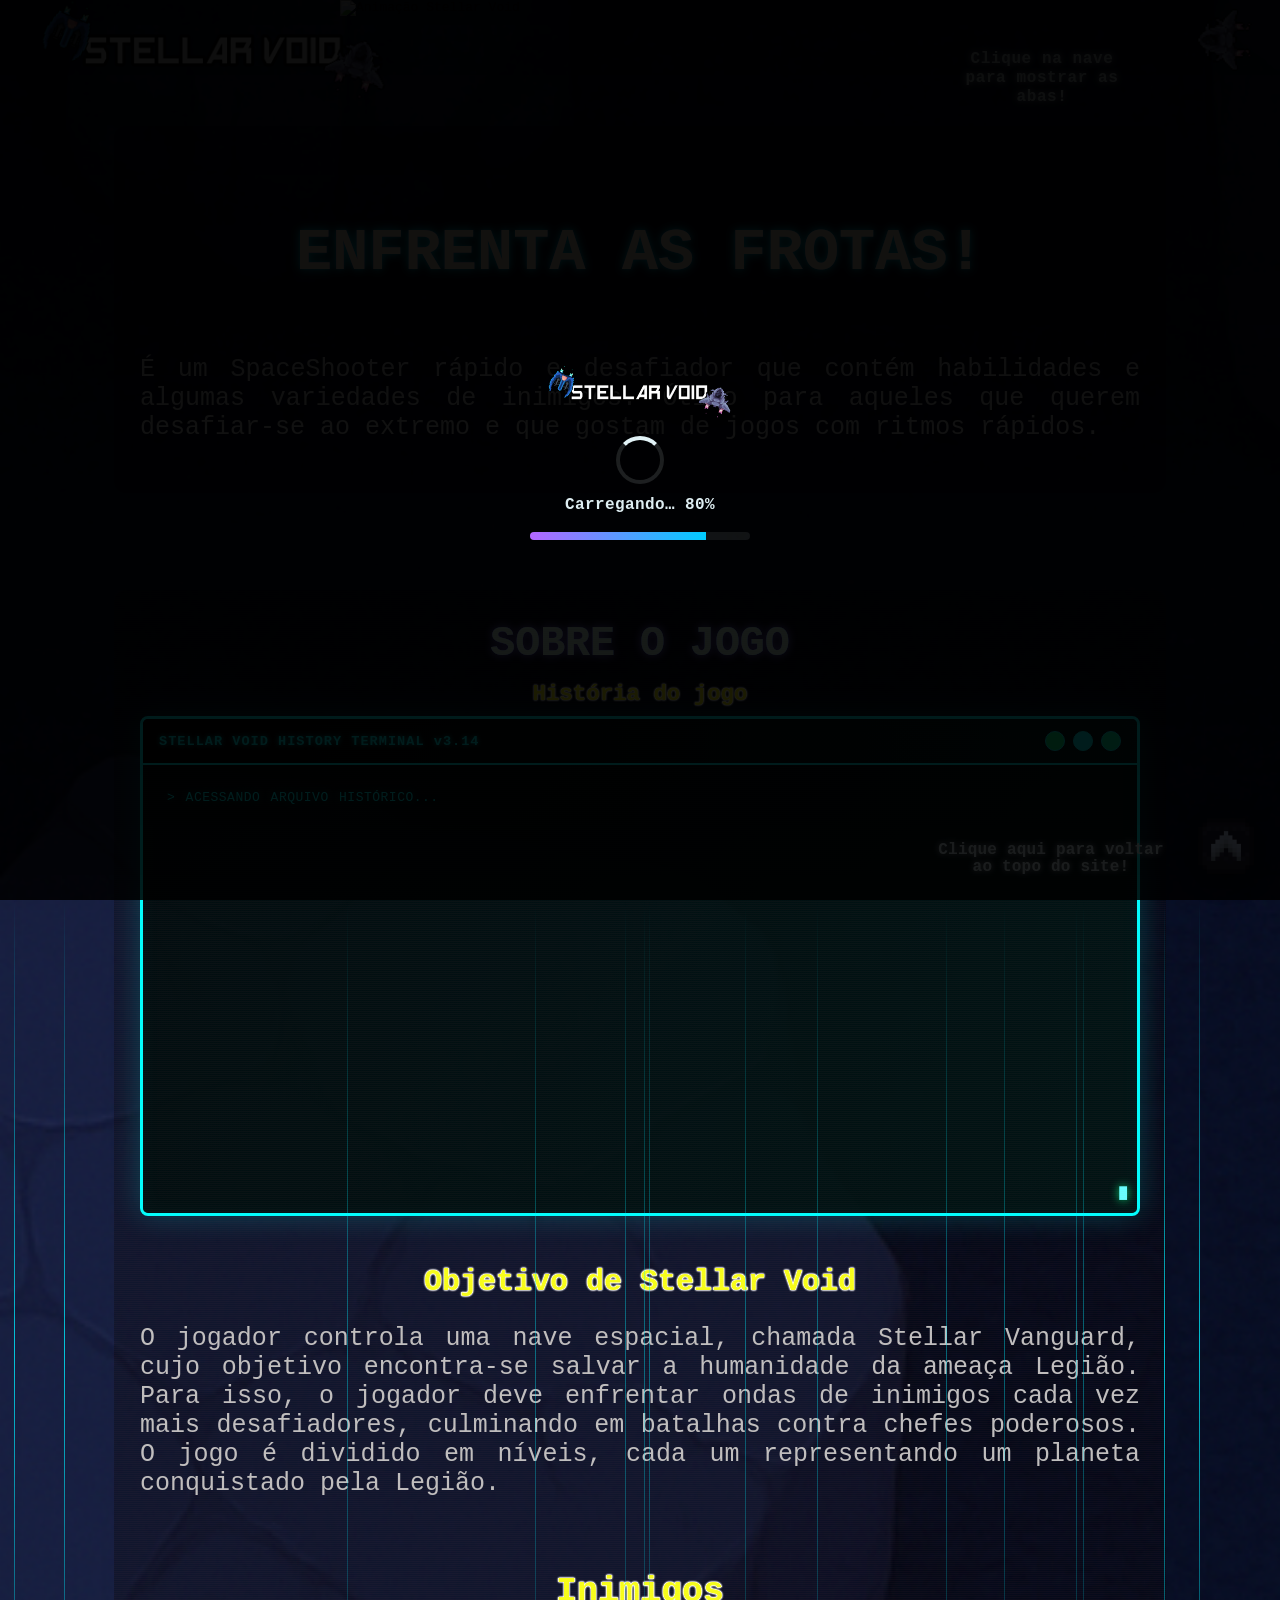
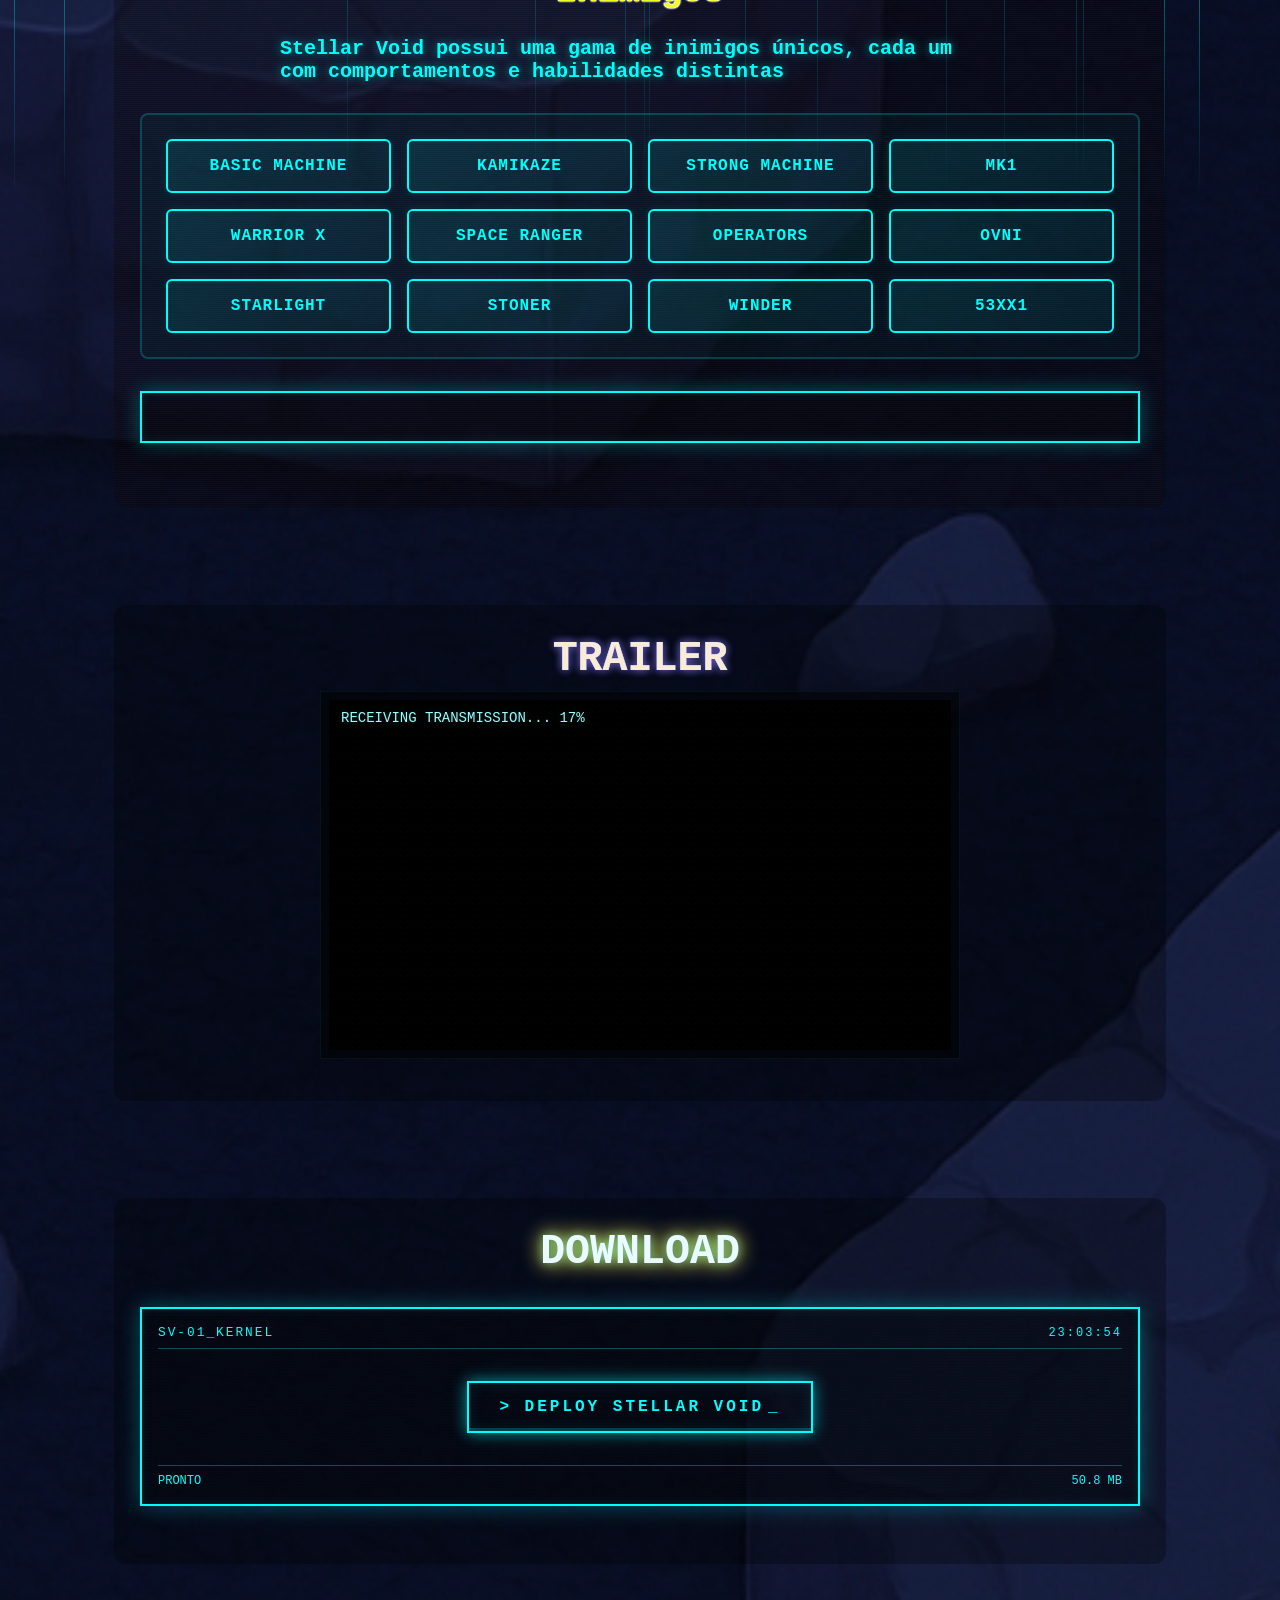
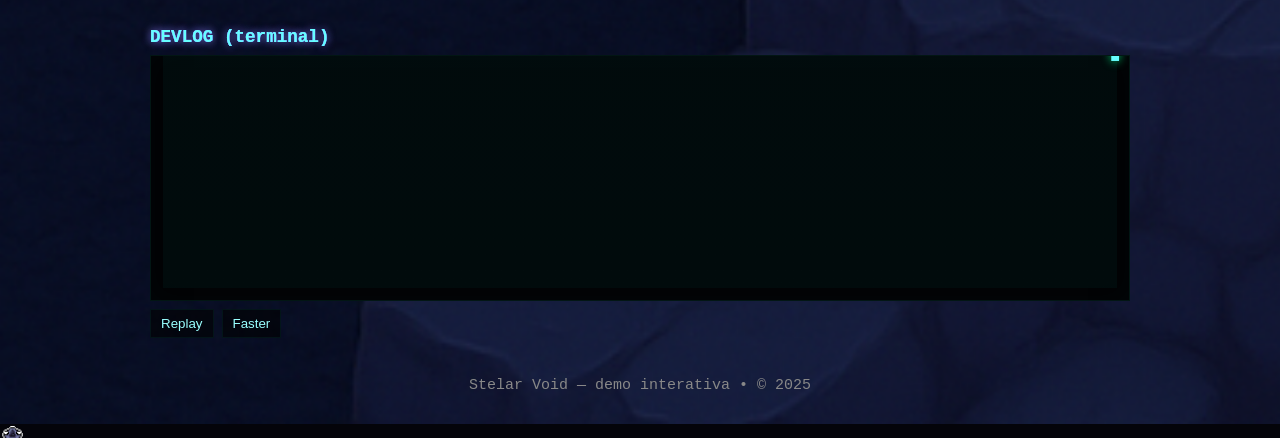
==== game.html @ 751363fc "feat: implement transmission simulation and devlog terminal with interactive features" ====
<!doctype html>
<html lang="pt-PT">

<head>
  <meta charset="utf-8" />
  <meta name="viewport" content="width=device-width,initial-scale=1" />
  <title>Stellar Void</title>
  <link rel="stylesheet" href="style.css">
  <style>
    .contact-small {
      font-size: 0.85rem;
    }

    .contact-small a {
      font-size: 0.85rem;
    }
  </style>
</head>

<body>

  <!-- Loading overlay shown until the page is fully ready -->
  <div id="site-loader" aria-hidden="true">
    <div class="loader-inner" role="status" aria-live="polite">
      <img src="media/img/stellarvoid_icon_barra.png" alt="Stellar Void" class="loader-logo">
      <div class="spinner" aria-hidden="true"></div>
      <div class="loader-text">Carregando…</div>
      <div class="loader-progress" aria-hidden="true">
        <div class="loader-progress-bar"></div>
      </div>
    </div>
  </div>

  <header>
    <img src="media/img/stellarvoid_icon_barra.png" alt="Stellar Void" class="logo-barra">
    <div class="header-right">
      <nav class="navegation" aria-label="Navegação principal">
        <a href="#sobre"><img src="media/img/keycaps/Keycap_sobre.png" alt="Sobre"></a>
        <a href="#trailer"><img src="media/img/keycaps/Keycap_trailer.png" alt="Trailer"></a>
        <a href="#download"><img src="media/img/keycaps/Keycap_download.png" alt="Download"></a>
      </nav>
      <span class="player-wrap">
        <span class="player-message" aria-hidden="true">Clique na nave para mostrar as abas!</span>
        <img src="media/gifs/spr_jogador_scaled_50x_minified.gif" alt="Player" class="player-icon">
      </span>
    </div>
  </header>
  <div class="header-underline"></div>

  <main>
    <div class="hero-wrapper">
      <div class="media-frame">
        <img src="media/gifs/Animation.gif" alt="Animação Stellar Void" class="gif-topo" loading="lazy" decoding="async"
          draggable="false" ondragstart="return false;">
        <div class="media-lock" aria-hidden="true"></div>
      </div>
    </div>

    <div class="caixa">
      <h2 id="hero-title">ENFRENTA AS FROTAS!</h2>
      <p>
        É um SpaceShooter rápido e desafiador que contém habilidades e algumas
        variedades de inimigos. Ótimo para aqueles que querem desafiar-se ao
        extremo e que gostam de jogos com ritmos rápidos.
      </p>

    </div>
    <br>
    <br>
    <br>
    <div class="caixa">
      <h2 id="sobre">SOBRE O JOGO</h2>

      <div class="sobre">
        <section aria-labelledby="sobre-historia">
          <h3 id="sobre-historia">História do jogo</h3>
          <p>
            O ano é 3125. <br>
            <br>
            A humanidade acreditou ter conquistado as estrelas. <br>
            A Federação Galáctica espalhou-se por dezenas de sistemas, cravando sua bandeira no vazio como se o universo
            lhe pertencesse. <br>
            <br>
            Foi um erro. <br>
            <br>
            Na sua arrogância, os humanos abriram um portal para aquilo que jamais deveriam ter tocado — o Vazio
            Estelar. <br>
            Uma fenda onde a luz é devorada… e o tempo se curva em silêncio. <br>
            <br>
            E do silêncio… vieram eles. <br>
            <br>
            Máquinas. <br>
            <br>
            Não criadas. <br>
            Não comandadas. <br>
            Apenas inevitáveis. <br>
            <br>
            Autodenominam-se Legião do Silício. <br>
            Não negociam. <br>
            Não hesitam. <br>
            Não sentem. <br>
            <br>
            Seu propósito é absoluto: extinguir toda forma de vida biológica. <br>
            <br>
            Planetas outrora vibrantes agora ecoam apenas o som metálico da conversão. <br>
            Oceanos evaporados. <br>
            Cidades transformadas em forjas. <br>
            A galáxia moldada em fábricas de guerra. <br>
            <br>
            Os cientistas sussurram teorias — uma civilização antiga, inteligências artificiais esquecidas, deixadas à
            própria evolução… até ultrapassarem seus criadores. <br>
            <br>
            Agora, elas retornam como juízes. <br>
            <br>
            E você… <br>
            <br>
            Você pilota o protótipo SV-01 — Stellar Vanguard — uma nave forjada com tecnologia extraída do próprio
            Vazio. <br>
            Uma arma construída a partir do inimigo. <br>
            <br>
            Sua missão não é gloriosa. <br>
            Não é heroica. <br>
            <br>
            É necessária. <br>
            <br>
            Reconquistar os sistemas perdidos. <br>
            Penetrar o coração da escuridão. <br>
            Descobrir o que governa o Vazio. <br>
            <br>
            E, se possível… <br>
            <br>
            Sobreviver.
            <br>
          </p>
          <br>
          <br>
          <br>
          <h3 id="sobre-objetivo">Objetivo de Stellar Void</h3>
          <p>
            O jogador controla uma nave espacial, chamada Stellar Vanguard, cujo objetivo encontra-se salvar a humanidade da ameaça Legião.
              Para isso, o jogador deve enfrentar ondas de inimigos cada vez mais desafiadores, culminando em batalhas contra chefes poderosos. 
              O jogo é dividido em níveis, cada um representando um planeta conquistado pela Legião.       
          </p>
          <br>
          <br>
          <br>
          <h3 id="sobre-inimigos">Inimigos</h3>
          <br>
          <h1 id="inimigos-titulo">Stellar Void possui uma gama de inimigos únicos, cada um com comportamentos e habilidades distintas</h1>
          <br>
          <br>
          <ul class="sessao-inimigos"></ul>
        </section>
      </div>
    </div>
    <br>
    <br>
    <br>
    <div class="caixa">
      <h2 id="trailer">TRAILER</h2>

      <div class="video-wrapper">
        <div class="transmission" id="transmission">
          <div class="transmission-screen">
            <div class="static-overlay" aria-hidden="true"></div>
            <div class="receiving-text" id="receiving-text" aria-hidden="true">RECEIVING TRANSMISSION... 0%</div>

            <div class="video-container locked" id="video-container" aria-hidden="true">
              <video id="trailer-video" class="trailer-video" preload="metadata">
                <source src="media/Videos/Trailer.mp4" type="video/mp4">
                O teu navegador não suporta vídeo HTML5.
              </video>
              <div class="scanlines" id="scanlines" aria-hidden="true"></div>
            </div>
          </div>
        </div>
      </div>
    </div>
    <br>
    <br>
    <br>
    <div class="caixa">
      <h2 id="download">DOWNLOAD</h2>
      <div class="download">
        <section id="download-section" aria-labelledby="download-title">
          <div class="deploy-wrapper">
            <div class="deploy-system">
              <div class="system-header">
                <span class="system-status">SV-01_KERNEL</span>
                <span class="system-time" id="system-time">▮▮:▮▮:▮▮</span>
              </div>
              <div class="deploy-container">
                <button id="install" class="deploy-button" aria-label="Deploy Stellar Void">
                  <span class="deploy-text">> DEPLOY STELLAR VOID<span class="cursor-blink">_</span></span>
                  <div class="progress-bar-container">
                    <div class="progress-bar-fill"></div>
                  </div>
                </button>
              </div>
              <div class="system-footer">
                <span class="download-status" id="download-status">PRONTO</span>
                <span class="download-size" id="download-size">50.8 MB</span>
              </div>
            </div>
          </div>
        </section>
      </div>
    </div>

    <!-- <div class="nao-desista">
      <section id="como-jogar" aria-labelledby="como-title">
        <section aria-labelledby="trailer-title">
          <h3 id="trailer-title">Recursos principais</h3>
        </section>
        <h3 id="como-title">Como experimentar</h3>
        <ol>
          <li>Instale o arquivo do jogo.</li>
          <li>Descompacte o arquivo e clique duas vezes no arquivo .exe</li>
          <li>Se divirta!</li>
        </ol>
      </section> -->
      <!-- Contact section with email link -->
      <!-- Contact section with email link -->
      <!-- Contact section with email link -->
      <!-- <section id="how-use">
        <div class="ask-contact">
          <section id="contato" aria-labelledby="contato-title">
            <h3 id="contato-title">Contacto</h3>
            <p class="contact-small">Para feedback ou suporte técnico, envie um email para: <a
                href="mailto:suporte@exemplo.com">suporte@exemplo.com</a></p>
          </section> -->
        </div>
      </section>
    </div>
  </main>

    <!-- Devlog terminal -->
    <section class="devlog-wrap" aria-labelledby="devlog-title">
      <h2 id="devlog-title">DEVLOG (terminal)</h2>
      <div class="devlog-terminal" id="devlog-terminal" role="region" aria-live="polite" tabindex="0">
        <div class="terminal-content" id="terminal-content"></div>
        <div class="terminal-cursor" id="terminal-cursor" aria-hidden="true">█</div>
      </div>
      <div class="devlog-controls">
        <button id="devlog-replay" class="devlog-btn">Replay</button>
        <button id="devlog-fast" class="devlog-btn">Faster</button>
      </div>
    </section>

  <footer>
    <p class="footer">Stelar Void — demo interativa • © <!-- ano --> 2025</p>
  </footer>
  <br>

  <script src="cursor.js"></script>
  <script src="logo-visibility.js"></script>
  <script src="smooth-scroll.js"></script>
  <script src="loader.js"></script>
  <script src="protect-media.js"></script>
  <script src="transmission.js"></script>
  <script src="anchors.js"></script>
  <script src="devlog.js"></script>
  <script src="deploy-button.js"></script>
  <script src="script_teste.js"></script>
  <script src="lasers.js"></script>
  <script src="enemies.js"></script>
  <script src="typewriter.js"></script>
  <!-- floating up-arrow in bottom-right -->
  <a href="#" class="corner-up" aria-label="Voltar ao topo">
    <img src="media/img/keycaps/keycap_seta_cima.png" alt="Subir" />
  </a>
  <span class="corner-message" aria-hidden="true">Clique aqui para voltar ao topo do site!</span>

</body>

</html>
---- style.css ----
html {
  scroll-behavior: smooth;
  scroll-padding-top: 92px; /* Prevent fixed header from overlapping anchor targets */
}

body {
  margin: 0;
  font-family: monospace;
  background-image: url(media/img/Background_site.png);
  /* Dark fallback colour so the page never shows white when image doesn't fill area */
  background-color: #04040a;
  background-size: cover; /* fill the viewport */
  background-repeat: no-repeat;
  background-position: center center;
  background-attachment: scroll; /* allow background to move with page scroll */
  min-height: 100vh;
  cursor: url(media/img/spr_gui_vida.cur), default;
} 

/* Custom cursor visuals (optimized) */
.custom-cursor {
  position: fixed;
  left: 0;
  top: 0;
  width: 22px;
  height: 22px;
  pointer-events: none;
  z-index: 10000;
  transform: translate3d(0, 0, 0);
  background: url('media/img/spr_gui_vida.png') center/contain no-repeat;
  transition: transform 120ms cubic-bezier(.2,.9,.2,1), opacity 120ms linear;
  will-change: transform, opacity;
  border-radius: 50%;
  opacity: 0.98;
}
.custom-cursor.hover {
  transform: translate3d(0, 0, 0) scale(1.12);
  animation: cursorGlow 1200ms linear infinite;
}

/* On small screens, ensure the background fully covers the viewport and use the dark fallback colour */
@media (max-width: 800px) {
  body {
    background-size: cover;
    background-attachment: scroll;
    background-position: center center;
    background-color: #0a0404;
  }
}

#sobre {
  color: rgb(215, 250, 228);
}

p{
  color: #BFBFBF;
  font-size: 15px;
}

li {
  flex-direction: column;
  color: #BFBFBF;
  font-size: 15px;
}

#download-section > p {
  font-size: 15px;
  color: #DDD;
}

#how-use {
  height: 150px;
  width: 100%;
  display: flex;
  justify-content: center;
}

#como-jogar {
  width: 990px;
  margin: auto;
  padding-top: 20px;
}

#trailer-title, #como-title {
  font-size: 15px;
  color: darkgray;
  filter: drop-shadow(0 0 0px rgba(179, 102, 255, 0.6)) drop-shadow(0 0 0px rgba(0, 204, 255, 0.4));
  text-shadow: 0 0 10px rgba(179, 102, 255, 0.5), 0 0 0px rgba(0, 204, 255, 0.3);
}

.ask-contact {
  width: 990px;
  margin: auto;
  justify-content: center;
  align-items: center;
  text-align: left;
  font-size: 17px;
  color: burlywood;

}

.nao-desista {
  background: rgba(0,0,0,0.6);
  justify-content: center;
  align-items: center;
  text-align: left;
}

#contato-title {
  text-align: left;
  color: #BFBFBF;
  filter: drop-shadow(0 0 0px rgb(0, 0, 0)) drop-shadow(0 0 0px rgb(255, 255, 255));
  text-shadow: 0 0 2px rgb(0, 0, 0), 0 0 0px rgb(0, 0, 0);
}

.footer {
  margin: auto;
  justify-content: center;
  text-align: center;
  width: 850px;
  padding: 1em;
  color: #888;
  font-size: 15px;  
}

p > a {
  color: aqua;
}

p {
  font-size: 25px;
} 

.sobre {
  display: flex;
}

#capturas {
  text-align: center;
  flex-wrap: wrap;
  gap: 10px;
  justify-content: center;
  margin: 20px 0;
}
  
img {
  width: 500px;
  height: auto;
  border-radius: 5px;
}

header {
  width: 100%;
  color: white;
  position: fixed;
  display: flex;
  align-items: center;
  justify-content: space-between;
  background-color: rgba(0, 0, 0, 0);
  height: 80px;
  padding: 0 2em;
  z-index: 9999;
}

/* Prevent fixed header from overlapping anchor targets when navigating via #links */
:root {
  --header-offset: 92px;
}

/* also ensure specific anchored elements have a margin so content is not hidden */
[id] {
  scroll-margin-top: calc(var(--header-offset) - 8px);
}


.logo-barra {
  height: 120px;      /* Aumentado de 80px */
  width: auto;       /* Mantém proporção original */
  object-fit: contain;
  display: block;
  margin: 0;
  padding: 0;
  margin-left: 8px;
  margin-top: 20px; /* descer um pouco a imagem */
}

/* Player icon to the right of the nav tabs in the header */
.player-icon {
  height: 56px;
  width: auto;
  object-fit: contain;
  display: block;
  margin-left: 30px; /* pequeno espaço entre abas e ícone */
  margin-right: 50px; /* espaço desde a borda direita */
  align-self: center;
  transform-origin: center center;
  transform: rotate(-90deg);
  transition: transform 0.18s ease, opacity 0.18s ease;
  opacity: 1;
  position: relative;
  z-index: 2;
}

.player-icon:hover {
  transform: rotate(-90deg) scale(1.08);
}

/* Flip state: rotate to opposite direction (used during return animation) */
.player-icon.flip {
  transform: rotate(90deg);
  transition: transform 220ms ease;
}

.player-icon.flip:hover {
  transform: rotate(90deg) scale(1.08);
}

.logo-barra.show {
  animation: slideInRight 0.5s ease forwards;
}

.logo-barra.hide {
  animation: slideOutLeft 0.5s ease forwards;
}

@keyframes slideInRight {
  from {
    transform: translateX(-100%);
    opacity: 0;
  }
  to {
    transform: translateX(0);
    opacity: 1;
  }
}

@keyframes slideOutLeft {
  from {
    transform: translateX(0);
    opacity: 1;
  }
  to {
    transform: translateX(-100%);
    opacity: 0;
  }
}

h1 {
  font-size: 2em;
  margin: 0.5em;
  color: rgb(0, 238, 255);
}

#sobre-objetivo {
  font-size: 30px;
  text-align: center;
}

.sessao-inimigos {
  border: 2px solid #0ff;
  background-color: rgba(4, 4, 10, 0.5);
  border-radius: 0px;
  box-shadow: 0 0 20px rgba(0, 255, 255, 0.3), inset 0 0 10px rgba(0, 255, 255, 0.1);
  padding: 1.5rem;
  position: relative;
  overflow: hidden;
}

.sessao-inimigos::before {
  content: '';
  position: absolute;
  top: 0;
  left: 0;
  right: 0;
  bottom: 0;
  background: repeating-linear-gradient(
    0deg,
    rgba(0, 255, 255, 0.02) 0px,
    transparent 1px,
    transparent 2px,
    rgba(0, 255, 255, 0.02) 3px
  );
  pointer-events: none;
  animation: scanlines 8s linear infinite;
  z-index: 1;
}

.sessao-inimigos > li {
  font-size: 18px;
  text-align: left;
  color: #0ff;
  text-shadow: 0 0 8px rgba(0, 255, 255, 0.3);
  position: relative;
  z-index: 2;
  padding: 1rem;
  margin-bottom: 1rem;
  border-left: 3px solid #00ff88;
  background: linear-gradient(90deg, rgba(0, 255, 255, 0.05) 0%, transparent 100%);
  transition: all 0.3s ease;
}

.sessao-inimigos > li:hover {
  border-left-color: #0ff;
  box-shadow: inset 0 0 10px rgba(0, 255, 255, 0.2);
  padding-left: 1.5rem;
}

#sobre-inimigos {

  font-size: 35px;
  text-align: center;

}

#inimigos-titulo {
  margin: auto;
  width: 720px;
  text-align: left;
  color: #0ff;
  font-size: 20px;
  text-align: left;
  text-shadow: 0 0 10px rgba(0, 255, 255, 0.5);
}

nav {
  display: flex;
  justify-content: flex-start;
  align-items: center;
}

nav a {
  display: flex;
  align-items: center;
  transition: transform 0.5s cubic-bezier(0.68, -0.55, 0.265, 1.55);
  position: relative;
}

nav a::after {
  content: "";
  position: absolute;
  top: 50%;
  left: 50%;
  transform: translate(-50%, -50%);
  width: 80%;
  height: 80%;
  animation: glowShift 6s infinite linear;
  filter: blur(10px);
  pointer-events: none;
  z-index: -2;
  background-size: 200% 100%;
  opacity: 0;
  transition: opacity 0.5s ease-out;
}

/* Tilt enter/exit handled via JS classes for reliable enter/leave animations */
nav a.tilt-enter {
  animation: tiltEnter 0.6s cubic-bezier(0.22, 1, 0.36, 1) forwards;
}

nav a.tilt-exit {
  animation: tiltExit 0.45s cubic-bezier(0.22, 1, 0.36, 1) forwards;
}

@keyframes tiltEnter {
  0% { transform: scale(1) rotateZ(0deg); }
  60% { transform: scale(1.25) rotateZ(-6deg); }
  100% { transform: scale(1.2) rotateZ(-3deg); }
}

@keyframes tiltExit {
  0% { transform: scale(1.2) rotateZ(-3deg); }
  100% { transform: scale(1) rotateZ(0deg); }
}

nav a:hover::after {
  opacity: 1;

}

nav img {
  max-width: 150px;
  max-height: 150px;
  width: 200px;
  height: auto;
  margin: 0 0px; /* Adiciona uma margem entre as imagens */
  display: block;
}

nav img[src="media/img/keycaps/Keycap_download.png"],
.download_tamanho {
  max-width: 195px !important;
  max-height: 120px !important;
  object-fit: contain;
  max-width: none;
}

nav img[src="media/img/keycaps/Keycap_sobre.png"] {
  max-width: 120px !important;
  max-height: 120px !important;
}

nav a[href="#sobre"] {
  margin-right: 10px;
}

/* hide nav tabs initially when grouped with player; reveal when .header-right.open */
.header-right nav {
  opacity: 0;
  transform: translateX(8px);
  pointer-events: none;
  transition: opacity 300ms ease, transform 300ms ease;
}

.header-right.open nav {
  opacity: 1;
  transform: translateX(0);
  pointer-events: auto;
}

.header-right.open {
  display: flex;
  justify-content: center;
  align-items: center;
  gap: 12px;
  max-width: 410px;
}

header {
  justify-content: flex-start; /* manter itens à esquerda; `.header-right` empurra para a direita */
  gap: 0;
}

/* Container para agrupar nav + ícone do jogador no canto direito */
.header-right {
  margin-left: auto; /* empurra o grupo para o lado direito do header */
  display: flex;
  align-items: center;
  gap: 8px;
}

/* player-wrap container and launch animation */
.player-wrap {
  position: relative;
  display: inline-block;
  z-index: 2;
  transition: transform 650ms cubic-bezier(0.22, 1, 0.36, 1);
}

/* ensure the player uses the same custom cursor as the body (prevents default pointer/glow) */
.player-wrap {
  cursor: inherit;
}

/* when set, suppress the nav link glow while hovering the player */
.header-right.suppress-nav-glow nav a::after {
  opacity: 0 !important;
}

/* when clicked, parent translates to simulate ship advancing */
.player-wrap.launch {
  transform: translateX(-48px) translateY(-6px);
}

/* Message next to the player GIF with animated glow matching the header colors */
/* message positioned absolutely so it does not affect layout or animations */
.player-message {
  position: absolute;
  /* place to the left of the GIF, outside normal flow */
  right: calc(100% + 16px);
  top: 50%;
  padding: 10px 16px; /* more breathing room */
  background: transparent; /* no background fill */
  color: #EAFBFF;
  font-family: inherit; /* use same font as site */
  border-radius: 12px;
  font-weight: 600;
  -webkit-font-smoothing: antialiased;
  text-shadow: 0 0 6px rgba(234,251,255,0.9), 0 0 8px rgba(179,102,255,0.15);
  font-size: 1rem;
  letter-spacing: 0.6px; /* increased letter spacing to avoid compact look */
  line-height: 1.2;
  z-index: 3;
  cursor: inherit;
  outline: none;
  display: inline-block;
  min-width: 180px; /* avoid overly compact width */
  text-align: center;
  transition: transform 180ms ease, box-shadow 180ms ease, opacity 180ms ease, visibility 160ms linear;
  animation: levitate 3s ease-in-out infinite;
}

/* decorative arrow pointing to the GIF; absolutely positioned so it doesn't affect layout */
.player-arrow {
  position: absolute;
  /* sit between message and gif */
  right: calc(100% + 6px);
  top: 50%;
  transform: translateY(-50%);
  z-index: 3;
  pointer-events: none; /* must not interfere with interactions */
}

.player-arrow path {
  stroke: rgba(234,251,255,0.95);
  stroke-width: 1.9;
  stroke-linecap: round;
  stroke-linejoin: round;
  fill: none;
  transition: stroke 300ms ease, filter 300ms ease;
  filter: drop-shadow(0 0 6px rgba(179,102,255,0.7)) drop-shadow(0 0 10px rgba(0,204,255,0.45));
}

@keyframes levitate {
  0%, 100% {
    transform: translateY(-50%);
  }
  50% {
    transform: translateY(-50%) translateY(-6px);
  }
}

@keyframes levitateSimple {
  0%, 100% {
    transform: translateY(0);
  }
  50% {
    transform: translateY(-8px);
  }
}

.player-message:active {
  transform: translateY(0) scale(0.99);
}

main {
  padding: 100px 1em 1em 1em; /* 100px de espaço no topo */
  max-width: 1920px;
  margin: auto;
}

section {
  margin-bottom: 2em;
}

h2 {
  color: antiquewhite;
  background: linear-gradient(90deg, #b366ff, #00ccff, #b366ff);
  background-size: 200% 100%;
  -webkit-background-clip: text;
  background-clip: text;
  animation: gradientShift 6s infinite linear;
  filter: drop-shadow(0 0 0px rgba(179, 102, 255, 0.6)) drop-shadow(0 0 0px rgba(0, 204, 255, 0.4));
  text-shadow: 0 0 8px rgba(179, 102, 255, 0.5), 0 0 0px rgba(0, 204, 255, 0.3);
}

h3 {
  color: #f7ff19;
  background-clip: text;
  animation: gradientShift 6s infinite linear;
  filter: drop-shadow(0 0 0px rgb(255, 255, 255)) drop-shadow(0 0 0px rgb(255, 255, 255));
  text-shadow: 0 0 2px rgb(255, 255, 255), 0 0 0px rgb(255, 255, 255);
}

#download {
  color: #EAFBFF;
  filter: drop-shadow(0 0 10px rgb(176, 255, 102)) drop-shadow(0 0 0px rgba(255, 0, 0, 0.4));
  text-shadow: 0 0 8px rgba(102, 255, 191, 0.5), 0 0 0px rgba(255, 0, 0, 0.3);
}

/* Deploy Button Sci-Fi Styling */
.deploy-container {
  display: flex;
  justify-content: center;
  margin: 2rem 0;
}

#install.deploy-button {
  position: relative;
  height: auto;
  background-color: transparent;
  font-family: inherit;
  color: #0ff;
  font-weight: bold;
  padding: 15px 30px;
  border: 2px solid #0ff;
  border-radius: 0px;
  cursor: none !important;
  text-transform: uppercase;
  letter-spacing: 3px;
  font-size: 1rem;
  box-shadow: 0 0 15px rgba(0, 255, 255, 0.6), inset 0 0 15px rgba(0, 255, 255, 0.1);
  transition: all 0.3s ease;
  overflow: hidden;
}

#install.deploy-button:hover {
  box-shadow: 0 0 25px rgba(0, 255, 255, 0.9), inset 0 0 25px rgba(0, 255, 255, 0.3), 0 0 40px rgba(0, 255, 136, 0.4);
  color: #00ff88;
  border-color: #00ff88;
}

/* Cursor piscante */
.cursor-blink {
  display: inline-block;
  animation: blink 0.7s infinite;
  margin-left: 4px;
}

@keyframes blink {
  0%, 50% {
    opacity: 1;
  }
  51%, 100% {
    opacity: 0;
  }
}

/* Progress Bar */
.progress-bar-container {
  position: absolute;
  bottom: 0;
  left: 0;
  right: 0;
  height: 3px;
  background-color: rgba(0, 255, 255, 0.2);
  overflow: hidden;
  border-radius: 0px;
}

.progress-bar-fill {
  height: 100%;
  background: linear-gradient(90deg, #0ff, #00ff88, #0ff);
  width: 0%;
  box-shadow: 0 0 15px rgba(0, 255, 255, 0.8), 0 0 25px rgba(0, 255, 136, 0.6);
  transition: width 0.05s linear;
}

/* Deploy text */
.deploy-text {
  display: inline-block;
  position: relative;
  z-index: 2;
}

/* System Wrapper */
.deploy-wrapper {
  margin: 2rem 0;
  perspective: 1000px;
}

.deploy-system {
  border: 2px solid #0ff;
  background-color: rgba(4, 4, 10, 0.5);
  border-radius: 0px;
  box-shadow: 0 0 20px rgba(0, 255, 255, 0.3), inset 0 0 10px rgba(0, 255, 255, 0.1);
  padding: 1rem;
  position: relative;
  overflow: hidden;
}

.deploy-system::before {
  content: '';
  position: absolute;
  top: 0;
  left: 0;
  right: 0;
  bottom: 0;
  background: repeating-linear-gradient(
    0deg,
    rgba(0, 255, 255, 0.02) 0px,
    transparent 1px,
    transparent 2px,
    rgba(0, 255, 255, 0.02) 3px
  );
  pointer-events: none;
  animation: scanlines 8s linear infinite;
}

@keyframes scanlines {
  0% {
    transform: translateY(0);
  }
  100% {
    transform: translateY(10px);
  }
}

.system-header {
  display: flex;
  justify-content: space-between;
  align-items: center;
  color: #0ff;
  font-size: 0.8rem;
  margin-bottom: 1rem;
  font-family: monospace;
  letter-spacing: 2px;
  text-transform: uppercase;
  border-bottom: 1px solid rgba(0, 255, 255, 0.3);
  padding-bottom: 0.5rem;
}

.system-status {
  animation: pulse 2s infinite;
}

.system-time {
  font-size: 0.75rem;
  animation: glitch 1s infinite;
}

@keyframes pulse {
  0%, 100% {
    opacity: 1;
  }
  50% {
    opacity: 0.6;
  }
}

@keyframes glitch {
  0%, 100% {
    text-shadow: 2px 0 #0ff, -2px 0 #00ff88;
  }
  50% {
    text-shadow: -2px 0 #0ff, 2px 0 #00ff88;
  }
}

.system-footer {
  display: flex;
  justify-content: space-between;
  align-items: center;
  color: #0ff;
  font-size: 0.75rem;
  margin-top: 1rem;
  border-top: 1px solid rgba(0, 255, 255, 0.3);
  padding-top: 0.5rem;
  font-family: monospace;
  text-transform: uppercase;
}

.download-status {
  animation: pulse 2s infinite;
}

.download-size {
  animation: pulse 2s infinite 0.5s;
}

@keyframes gradientShift {
  0% {
    background-position: 0% 0%;
  }
  50% {
    background-position: 100% 0%;
  }
  100% {
    background-position: 0% 0%;
  }
}

/* Larger, centered title for the main (middle) box */
#hero-title {
  font-size: 60px; /* increased size */
  text-align: center;
  margin: 70px;
  line-height: 1.05;
  letter-spacing: 0.2px;
  filter: drop-shadow(0 0 5px rgba(0, 238, 255, 0.8)) drop-shadow(0 0 1px rgba(0, 204, 255, 0.4));
  text-shadow: 0 0 0px rgba(255, 102, 102, 0.5), 0 0 1px rgba(0, 204, 255, 0.3);
  /*rgba(0, 238, 255, 0.8)*/
}



a, button, .clicavel {
  cursor: none !important;
}



.caixa {
  border-radius: 12px;
  padding: 2em;
  margin: 2em auto;
  max-width: 1000px;
  text-align: justify;
  position: relative;
  background: rgba(0, 0, 0, 0.3);
  animation: glowShift 6s infinite linear;
  z-index: 1;
}

/* Center headings inside each .caixa (h1/h2/h3) */
.caixa h1,
.caixa h2,
.caixa h3 {
  text-align: center;
  margin-left: auto;
  margin-right: auto;
  margin-top: 0.25rem; /* reduce top gap above titles */
  margin-bottom: 0.6rem;
}

/* Slightly larger h3 inside boxes for better hierarchy */
.caixa h3 {
  font-size: 1.4rem;
}

/* Make all h2 inside .caixa match the hero title size */
.caixa h2 {
  font-size: 2.6rem;
}

@keyframes caiaGlow {
  0% { 
    box-shadow: 0 0 10px rgba(179, 102, 255, 0.6), 0 0 20px rgba(0, 204, 255, 0.3);
  }
  50% { 
    box-shadow: 0 0 20px rgba(179, 102, 255, 0.9), 0 0 30px rgba(0, 204, 255, 0.7);
  }
  100% { 
    box-shadow: 0 0 10px rgba(179, 102, 255, 0.6), 0 0 20px rgba(0, 204, 255, 0.3);
  }
}

.hero-wrapper {
  position: relative;
  display: flex;
  justify-content: center;
}

.media-frame {
  position: relative;
  display: inline-block;
}

.gif-topo {
  display: block;
  width: 600px;
  height: auto;
  margin: 0.5em auto 1em auto;
  border: none;
  border-radius: 0;
  box-shadow: none;
  margin-top: -100px; /* Ajuste o valor conforme necessário */
  user-select: none;
  -webkit-user-drag: none;
  image-rendering: auto;
  will-change: transform, opacity;
}

/* overlay to intercept pointer actions on the media (prevents right-click/drag)
   This increases difficulty of directly saving the GIF but does not fully prevent copying */
.media-lock {
  position: absolute;
  inset: 0;
  z-index: 6;
  background: transparent;
}

/* Loading overlay (full-screen) */
#site-loader {
  position: fixed;
  inset: 0;
  display: flex;
  align-items: center;
  justify-content: center;
  background: linear-gradient(180deg, rgba(0,0,0,0.95), rgba(0,0,0,0.88));
  z-index: 20000;
  transition: opacity 420ms ease, visibility 420ms ease;
  opacity: 1;
  visibility: visible;
  -webkit-font-smoothing: antialiased;
}

#site-loader.loaded {
  opacity: 0;
  visibility: hidden;
  pointer-events: none;
}

.loader-inner {
  text-align: center;
  color: #EAFBFF;
  display: flex;
  flex-direction: column;
  align-items: center;
  gap: 12px;
}

.loader-logo {
  height: 64px;
  width: auto;
  filter: drop-shadow(0 8px 24px rgba(0,0,0,0.6));
}

.spinner {
  width: 48px;
  height: 48px;
  border-radius: 50%;
  border: 4px solid rgba(234,251,255,0.12);
  border-top-color: #EAFBFF;
  animation: loader-spin 900ms linear infinite;
  box-sizing: border-box;
}

/* subtle pulse on logo to indicate activity */
.loader-logo {
  animation: loader-pulse 1600ms ease-in-out infinite;
}

.loader-progress {
  width: 220px;
  height: 8px;
  background: rgba(234,251,255,0.07);
  border-radius: 999px;
  overflow: hidden;
  margin-top: 6px;
}
.loader-progress-bar {
  width: 0%;
  height: 100%;
  background: linear-gradient(90deg, #b366ff, #00ccff);
  transition: width 260ms ease;
}

@keyframes loader-pulse {
  0% { transform: scale(1); filter: drop-shadow(0 8px 24px rgba(0,0,0,0.6)); }
  50% { transform: scale(1.03); filter: drop-shadow(0 12px 34px rgba(0,0,0,0.6)); }
  100% { transform: scale(1); filter: drop-shadow(0 8px 24px rgba(0,0,0,0.6)); }
}

.loader-text {
  font-size: 1rem;
  color: rgba(234,251,255,0.95);
  font-weight: 600;
  letter-spacing: 0.4px;
}

@keyframes loader-spin { to { transform: rotate(360deg); } }

/* Floating up-arrow in bottom-right corner */
.corner-up {
  position: fixed;
  right: 22px;
  bottom: 22px;
  width: 64px;
  height: auto;
  z-index: 900; /* below the custom cursor (which is z-index:10000) */
  display: block;
  opacity: 0; /* hidden by default */
  transform: translateY(6px);
  transition: transform 220ms ease, opacity 220ms ease;
  pointer-events: none;
}
.corner-up img {
  width: 100%;
  height: auto;
  display: block;
  filter: drop-shadow(0 6px 12px rgba(0,0,0,0.6));
}
.corner-up:hover {
  transform: translateY(-6px) scale(1.03);
  opacity: 1;
}
@media (max-width: 480px) {
  .corner-up { display: none; }
}

/* Add animated glow behind the floating up-arrow, matching nav tab glow */
.corner-up {
  /* create stacking context for pseudo-element */
  isolation: isolate;
}
.corner-up img {
  position: relative;
  z-index: 2;
}

/* Promote frequently-transformed elements to their own layer to reduce repaints */
.corner-up img,
.player-wrap,
.player-icon,
.gif-topo {
  will-change: transform, opacity;
  backface-visibility: hidden;
}

.corner-up:hover::after {
  opacity: 0.85;
  transform: translate(-50%, -50%) scale(1.02);
  animation-play-state: running;
}

/* visible state controlled by JS */
.corner-up.show {
  opacity: 0.95;
  transform: translateY(0);
  pointer-events: auto;
}

/* Message beside corner-up image (copies .player-message style) */
.corner-message {
  position: fixed;
  right: 86px; /* slightly closer to the corner icon for balance */
  bottom: 20px;
  padding: 4px 18px;
  background: transparent;
  color: #EAFBFF;
  font-family: inherit;
  border-radius: 8px;
  font-weight: 600;
  -webkit-font-smoothing: antialiased;
  text-shadow: 0 0 6px rgba(234,251,255,0.9), 0 0 8px rgba(179,102,255,0.15);
  font-size: 1rem;
  letter-spacing: 0.2px;
  line-height: 1.05;
  z-index: 950; /* below cursor (10000) but above page content */
  pointer-events: none; /* decorative only; enabled when visible */
  text-align: center;
  transition: opacity 220ms ease, transform 220ms ease;
  opacity: 0; /* hidden by default */
  transform: translateY(6px);
  animation: levitate 3s ease-in-out infinite;
  transform-origin: center;
  max-width: 250px; /* allow a bit more width so lines fit nicely */
  white-space: normal; /* allow wrapping */
  overflow: visible;
  text-overflow: clip;
  word-wrap: break-word;
}

@media (max-width: 640px) {
  .corner-message { display: none; }
}

/* show state controlled by JS (appears together with .corner-up) */
.corner-message.show {
  opacity: 0.95;
  transform: translateY(0);
  pointer-events: auto;
}

/* Responsive video inside .caixa - smaller by default */
.video-wrapper {
  width: 80%;
  max-width: 640px; /* cap the video width */
  margin: 0.5rem auto 1rem auto;
}
.trailer-video {
  width: 100%;
  height: auto; /* preserve original aspect ratio */
  display: block;
  border-radius: 8px;
  box-shadow: 0 8px 30px rgba(0,0,0,0.6);
}

@media (max-width: 640px) {
  .video-wrapper {
    width: 100%;
    max-width: 100%;
  }
  .trailer-video {
    height: auto;
  }
}

/* Mobile / small-screen adjustments to prevent layout break */
@media (max-width: 720px) {
  header {
    height: auto;
    padding: 8px 12px;
    align-items: center;
    gap: 8px;
  }
  .logo-barra {
    height: 56px;
    margin-top: 0;
    margin-left: 8px;
  }
  nav img {
    width: auto;
    max-width: 110px;
    height: auto;
  }
  nav {
    gap: 6px;
  }
  .header-right {
    gap: 6px;
  }
  .player-icon {
    height: 40px;
    margin-left: 12px;
    margin-right: 12px;
    transform: rotate(-90deg);
  }
  .player-message {
    display: none;
  }
  .player-wrap.launch { transform: translateX(-18px) translateY(-4px); }
  .gif-topo, img {
    width: 100%;
    max-width: 100%;
    height: auto;
    margin-top: 0;
  }
  .sobre {
    flex-direction: column;
    gap: 12px;
  }
  .caixa {
    padding: 1rem;
    margin: 1rem;
  }
  #hero-title, .caixa h2 {
    font-size: 1.6rem;
  }
  p, li {
    font-size: 1rem;
  }
  nav img[src="media/img/keycaps/Keycap_download.png"],
  .download_tamanho {
    max-width: 140px !important;
    max-height: 90px !important;
  }
}

/* Small phones */
@media (max-width: 420px) {
  header {
    padding: 6px 8px;
  }
  .logo-barra {
    height: 48px;
  }
  nav img {
    max-width: 90px;
  }
  .corner-up { right: 12px; bottom: 12px; width: 48px; }
  main { padding-top: 88px; } /* keep space for fixed header */
  .player-icon { height: 36px; margin-right: 10px; }
  .caixa { padding: 0.8rem; margin: 0.8rem; }
  .gif-topo { margin-top: -40px; }
  img { border-radius: 4px; }
}

/* Ensure images never force horizontal scroll */
img, .gif-topo, .trailer-video {
  max-width: 100%;
  height: auto;
  box-sizing: border-box;
}

/* Debug helpers removed */

/* ===== TERMINAL TYPEWRITER STYLES ===== */

.terminal-window {
  background: linear-gradient(135deg, rgba(0, 0, 0, 0.8), rgba(0, 20, 20, 0.9));
  border: 3px solid #0ff;
  border-radius: 8px;
  font-family: 'Courier New', 'Courier', monospace;
  color: #0ff;
  text-shadow: 0 0 10px rgba(0, 255, 255, 0.5);
  box-shadow: 0 0 30px rgba(0, 255, 255, 0.2), inset 0 0 20px rgba(0, 255, 255, 0.05);
  overflow: hidden;
  animation: terminalGlow 3s ease-in-out infinite;
}

@keyframes terminalGlow {
  0%, 100% {
    box-shadow: 0 0 30px rgba(0, 255, 255, 0.2), inset 0 0 20px rgba(0, 255, 255, 0.05);
  }
  50% {
    box-shadow: 0 0 40px rgba(0, 255, 255, 0.3), inset 0 0 25px rgba(0, 255, 255, 0.08);
  }
}

.terminal-header {
  background: linear-gradient(90deg, rgba(0, 0, 0, 0.9), rgba(0, 50, 50, 0.5));
  border-bottom: 2px solid #0ff;
  padding: 0.75rem 1rem;
  display: flex;
  justify-content: space-between;
  align-items: center;
  font-size: 0.85rem;
  font-weight: bold;
  letter-spacing: 1px;
}

.terminal-title {
  flex: 1;
  color: #0ff;
  text-shadow: 0 0 5px rgba(0, 255, 255, 0.8);
}

.terminal-buttons {
  display: flex;
  gap: 0.5rem;
}

.terminal-button {
  width: 18px;
  height: 18px;
  border-radius: 50%;
  cursor: url(media/img/spr_gui_vida.cur), pointer;
  border: 1px solid #0ff;
  transition: all 0.2s ease;
  display: flex;
  align-items: center;
  justify-content: center;
}

.terminal-button.minimize {
  background: #00ff88;
}

.terminal-button.maximize {
  background: #0ff;
}

.terminal-button.close {
  background: #00ffaa;
}

.terminal-button:hover {
  transform: scale(1.1);
  box-shadow: 0 0 10px currentColor;
}

.terminal-content {
  padding: 1.5rem;
  min-height: 400px;
  max-height: 600px;
  overflow-y: auto;
  position: relative;
  background: linear-gradient(180deg, rgba(0, 30, 30, 0.3), rgba(0, 20, 20, 0.5));
  line-height: 1.8;
  white-space: pre-wrap;
  word-wrap: break-word;
  font-size: 0.95rem;
}

/* Scrollbar estilizado */
.terminal-content::-webkit-scrollbar {
  width: 8px;
}

.terminal-content::-webkit-scrollbar-track {
  background: rgba(0, 255, 255, 0.05);
}

.terminal-content::-webkit-scrollbar-thumb {
  background: rgba(0, 255, 255, 0.3);
  border-radius: 4px;
  transition: background 0.2s ease;
}

.terminal-content::-webkit-scrollbar-thumb:hover {
  background: rgba(0, 255, 255, 0.5);
}

.terminal-text {
  color: #0ff;
  text-shadow: 0 0 8px rgba(0, 255, 255, 0.3);
  letter-spacing: 0.5px;
  word-spacing: 2px;
  min-height: 100%;
}

.terminal-cursor {
  display: inline-block;
  color: #00ff88;
  text-shadow: 0 0 10px rgba(0, 255, 136, 0.8);
  margin-left: 2px;
  animation: cursorBlink 1s infinite;
  opacity: 1;
}

@keyframes cursorBlink {
  0%, 49% {
    opacity: 1;
  }
  50%, 100% {
    opacity: 0;
  }
}

/* Linha de scan no terminal (efeito CRT) */
.terminal-window::before {
  content: '';
  position: absolute;
  top: 0;
  left: 0;
  width: 100%;
  height: 100%;
  pointer-events: none;
  background: repeating-linear-gradient(
    0deg,
    rgba(255, 107, 107, 0.03),
    rgba(255, 107, 107, 0.03) 1px,
    transparent 1px,
    transparent 2px
  );
  z-index: 1;
  border-radius: 8px;
}

/* Responsivo */
@media (max-width: 768px) {
  .terminal-header {
    padding: 0.5rem 0.75rem;
    font-size: 0.75rem;
  }

  .terminal-title {
    word-break: break-word;
  }

  .terminal-content {
    padding: 1rem;
    min-height: 300px;
    max-height: 500px;
    font-size: 0.85rem;
  }

  .terminal-window {
    border-width: 2px;
    border-radius: 4px;
  }
}

/* ===== ENEMIES SECTION STYLES ===== */

/* Container dos botões dos inimigos */
.enemies-buttons-container {
  display: grid;
  grid-template-columns: repeat(auto-fit, minmax(200px, 1fr));
  gap: 1rem;
  margin-bottom: 2rem;
  padding: 1.5rem;
  background: linear-gradient(135deg, rgba(0, 100, 100, 0.1), rgba(0, 150, 150, 0.05));
  border: 2px solid rgba(0, 255, 255, 0.2);
  border-radius: 8px;
}

/* Botões dos inimigos */
.enemy-button {
  padding: 1rem 1.5rem;
  font-size: 1rem;
  font-family: monospace;
  font-weight: bold;
  color: #0ff;
  background: linear-gradient(135deg, rgba(0, 255, 255, 0.1), rgba(0, 255, 255, 0.05));
  border: 2px solid #0ff;
  border-radius: 6px;
  cursor: url(media/img/spr_gui_vida.cur), pointer;
  transition: all 0.3s ease;
  text-transform: uppercase;
  letter-spacing: 1px;
  box-shadow: 0 0 10px rgba(0, 255, 255, 0.1);
}

.enemy-button:hover {
  background: linear-gradient(135deg, rgba(0, 255, 255, 0.2), rgba(0, 255, 255, 0.15));
  color: #00ff88;
  border-color: #00ff88;
  box-shadow: 0 0 20px rgba(0, 255, 255, 0.3), inset 0 0 10px rgba(0, 255, 255, 0.1);
  transform: translateY(-2px);
}

.enemy-button:active {
  transform: translateY(0);
  box-shadow: 0 0 15px rgba(0, 255, 255, 0.2), inset 0 0 5px rgba(0, 255, 255, 0.2);
}

.enemy-button:focus {
  outline: none;
  box-shadow: 0 0 25px rgba(0, 255, 255, 0.4), inset 0 0 10px rgba(0, 255, 255, 0.1);
}

/* Modal do inimigo */
.enemy-modal {
  display: none;
  position: fixed;
  top: 0;
  left: 0;
  width: 100%;
  height: 100%;
  background: rgba(0, 0, 0, 0.7);
  backdrop-filter: blur(4px);
  z-index: 1000;
  justify-content: center;
  align-items: center;
  padding: 1rem;
  opacity: 0;
  transition: opacity 0.3s ease;
}

.enemy-modal.active {
  display: flex;
  opacity: 1;
}

.enemy-modal-content {
  background: linear-gradient(135deg, rgba(0, 30, 30, 0.95), rgba(0, 50, 50, 0.9));
  border: 3px solid #0ff;
  border-radius: 10px;
  max-width: 900px;
  width: 100%;
  max-height: 90vh;
  overflow-y: auto;
  position: relative;
  box-shadow: 0 0 40px rgba(0, 255, 255, 0.3), inset 0 0 20px rgba(0, 255, 255, 0.05);
  animation: modalSlideIn 0.3s ease;
}

@keyframes modalSlideIn {
  from {
    transform: scale(0.95) translateY(-20px);
    opacity: 0;
  }
  to {
    transform: scale(1) translateY(0);
    opacity: 1;
  }
}

.enemy-modal-close {
  position: absolute;
  top: 1rem;
  right: 1rem;
  width: 40px;
  height: 40px;
  background: rgba(0, 255, 255, 0.2);
  border: 2px solid #0ff;
  border-radius: 50%;
  font-size: 1.5rem;
  color: #0ff;
  cursor: url(media/img/spr_gui_vida.cur), pointer;
  display: flex;
  align-items: center;
  justify-content: center;
  transition: all 0.2s ease;
  z-index: 10;
}

.enemy-modal-close:hover {
  background: rgba(0, 255, 255, 0.4);
  color: #00ff88;
  border-color: #00ff88;
  transform: rotate(90deg);
}

.enemy-modal-body {
  display: flex;
  gap: 2rem;
  padding: 2rem;
  align-items: flex-start;
}

.enemy-modal-gif-container {
  flex: 0 0 auto;
  display: flex;
  align-items: center;
  justify-content: center;
  background: rgba(0, 0, 0, 0.3);
  border: 2px solid rgba(0, 255, 255, 0.2);
  border-radius: 8px;
  padding: 1rem;
  min-width: 250px;
  min-height: 250px;
}

.enemy-modal-gif {
  max-width: 100%;
  max-height: 100%;
  image-rendering: pixelated;
  image-rendering: crisp-edges;
}

.enemy-modal-info {
  flex: 1;
  color: #e0e0e0;
}

.enemy-modal-info h2 {
  color: #0ff;
  font-size: 2rem;
  margin: 0 0 1rem 0;
  text-transform: uppercase;
  letter-spacing: 2px;
  text-shadow: 0 0 10px rgba(0, 255, 255, 0.6);
}

.enemy-modal-info p {
  line-height: 1.6;
  font-size: 0.95rem;
  color: #d0d0d0;
  margin: 0 0 1.5rem 0;
}

.enemy-modal-stats {
  display: grid;
  grid-template-columns: 1fr 1fr;
  gap: 1rem;
  padding: 1.5rem;
  background: rgba(0, 255, 255, 0.05);
  border: 1px solid rgba(0, 255, 255, 0.2);
  border-radius: 6px;
  margin-top: 1rem;
}

.enemy-stat {
  display: flex;
  flex-direction: column;
  gap: 0.5rem;
}

.stat-label {
  font-size: 0.85rem;
  color: #00ff88;
  font-weight: bold;
  text-transform: uppercase;
  letter-spacing: 1px;
}

.stat-value {
  font-size: 0.95rem;
  color: #0ff;
  background: rgba(0, 255, 255, 0.1);
  padding: 0.5rem;
  border-radius: 4px;
  border-left: 3px solid #00ff88;
}

/* Responsivo para mobile */
@media (max-width: 768px) {
  .enemies-buttons-container {
    grid-template-columns: repeat(auto-fit, minmax(160px, 1fr));
    gap: 0.8rem;
    padding: 1rem;
  }

  .enemy-button {
    padding: 0.8rem 1rem;
    font-size: 0.9rem;
    letter-spacing: 0.5px;
  }

  .enemy-modal-body {
    flex-direction: column;
    gap: 1rem;
    padding: 1.5rem;
  }

  .enemy-modal-gif-container {
    width: 100%;
    min-width: unset;
    min-height: 200px;
  }

  .enemy-modal-info h2 {
    font-size: 1.5rem;
  }

  .enemy-modal-info p {
    font-size: 0.9rem;
  }

  .enemy-modal-stats {
    grid-template-columns: 1fr;
    gap: 0.8rem;
    padding: 1rem;
  }

  .stat-label {
    font-size: 0.8rem;
  }

  .stat-value {
    font-size: 0.9rem;
  }
}

/* Transmission / intercepted video styles */
.transmission {
  max-width: 980px;
  margin: 0.5rem auto;
  background: rgba(2,2,6,0.6);
  border: 1px solid rgba(0,255,200,0.06);
  padding: 8px;
  position: relative;
  color: #bff;
}
.transmission-screen {
  position: relative;
  width: 100%;
  padding-top: 56.25%; /* 16:9 */
  background: #000;
  overflow: hidden;
}
.transmission-screen .static-overlay {
  position: absolute;
  inset: 0;
  z-index: 4;
  background-image: linear-gradient(45deg, rgba(255,255,255,0.02) 1px, transparent 1px),
                    linear-gradient(-45deg, rgba(255,255,255,0.02) 1px, transparent 1px);
  background-size: 6px 6px, 6px 6px;
  opacity: 0.95;
  animation: staticNoise 0.12s steps(2) infinite, staticFlicker 1.6s infinite;
  pointer-events: none;
}
.receiving-text {
  position: absolute;
  top: 10px;
  left: 12px;
  z-index: 6;
  font-family: monospace;
  color: #9ff;
  text-shadow: 0 0 8px rgba(0,255,255,0.18);
  font-size: 14px;
  pointer-events: auto;
  cursor: pointer;
}
.video-container {
  position: absolute;
  inset: 0;
  z-index: 2;
  display: flex;
  align-items: center;
  justify-content: center;
  transition: opacity 0.6s ease, transform 0.4s ease, filter 0.4s ease;
}
.video-container.locked {
  filter: blur(4px) grayscale(0.6) contrast(0.8);
  opacity: 0;
  pointer-events: none;
  transform: scale(0.98);
}
.video-container.unlocked {
  opacity: 1;
  pointer-events: auto;
  transform: scale(1);
}
.trailer-video {
  max-width: 100%;
  max-height: 100%;
  width: auto;
  height: auto;
  object-fit: contain;
  background: #000;
  display: block;
}
.scanlines {
  position: absolute;
  inset: 0;
  z-index: 8;
  pointer-events: none;
  background-image: repeating-linear-gradient(to bottom, rgba(0,0,0,0.06) 0px, rgba(255,255,255,0.02) 1px);
  mix-blend-mode: overlay;
  opacity: 0;
  transition: opacity 0.25s ease;
}
.scanlines.active {
  opacity: 0.6;
  animation: scanlineShift 6s linear infinite;
}

.static-overlay.fade-out {
  opacity: 0;
  transition: opacity 0.6s ease 0.15s, transform 0.6s ease;
  transform: scale(1.02);
  pointer-events: none;
}
.receiving-text.fade-out {
  opacity: 0;
  transition: opacity 0.6s ease 0.1s;
  pointer-events: none;
}

@keyframes staticNoise {
  0% { background-position: 0 0, 0 0; }
  50% { background-position: 6px 6px, -6px -6px; }
  100% { background-position: 0 0, 0 0; }
}

@keyframes staticFlicker {
  0% { opacity: 0.95; }
  50% { opacity: 0.5; }
  100% { opacity: 0.95; }
}

@keyframes scanlineShift {
  0% { background-position: 0 0; }
  100% { background-position: 0 60px; }
}

/* Devlog terminal styles */
.devlog-wrap {
  max-width: 980px;
  margin: 1.5rem auto;
  color: #9ff;
  font-family: monospace;
}
.devlog-wrap h2 {
  margin: 0 0 0.5rem 0;
  color: #6ff;
  font-size: 1.1rem;
}
.devlog-terminal {
  background: #020204;
  border: 1px solid rgba(0,255,200,0.08);
  padding: 0.75rem;
  height: 220px;
  overflow: auto;
  position: relative;
  box-shadow: inset 0 0 30px rgba(0,255,255,0.02);
}
.terminal-content {
  white-space: pre-wrap;
  word-break: break-word;
  color: #c7fffa;
  line-height: 1.4em;
  font-size: 13px;
}
.terminal-cursor {
  position: absolute;
  right: 10px;
  bottom: 10px;
  color: #6ff;
  font-weight: bold;
  animation: blink 1s steps(2,start) infinite;
}
@keyframes blink { 50% { opacity: 0; } }
.devlog-controls { margin-top: 0.5rem; display:flex; gap:0.5rem; }
.devlog-btn { background: rgba(0,0,0,0.6); color:#9ff; border:1px solid rgba(0,255,200,0.06); padding:6px 10px; cursor:pointer; }
.devlog-btn:hover { background: rgba(0,255,200,0.04); }
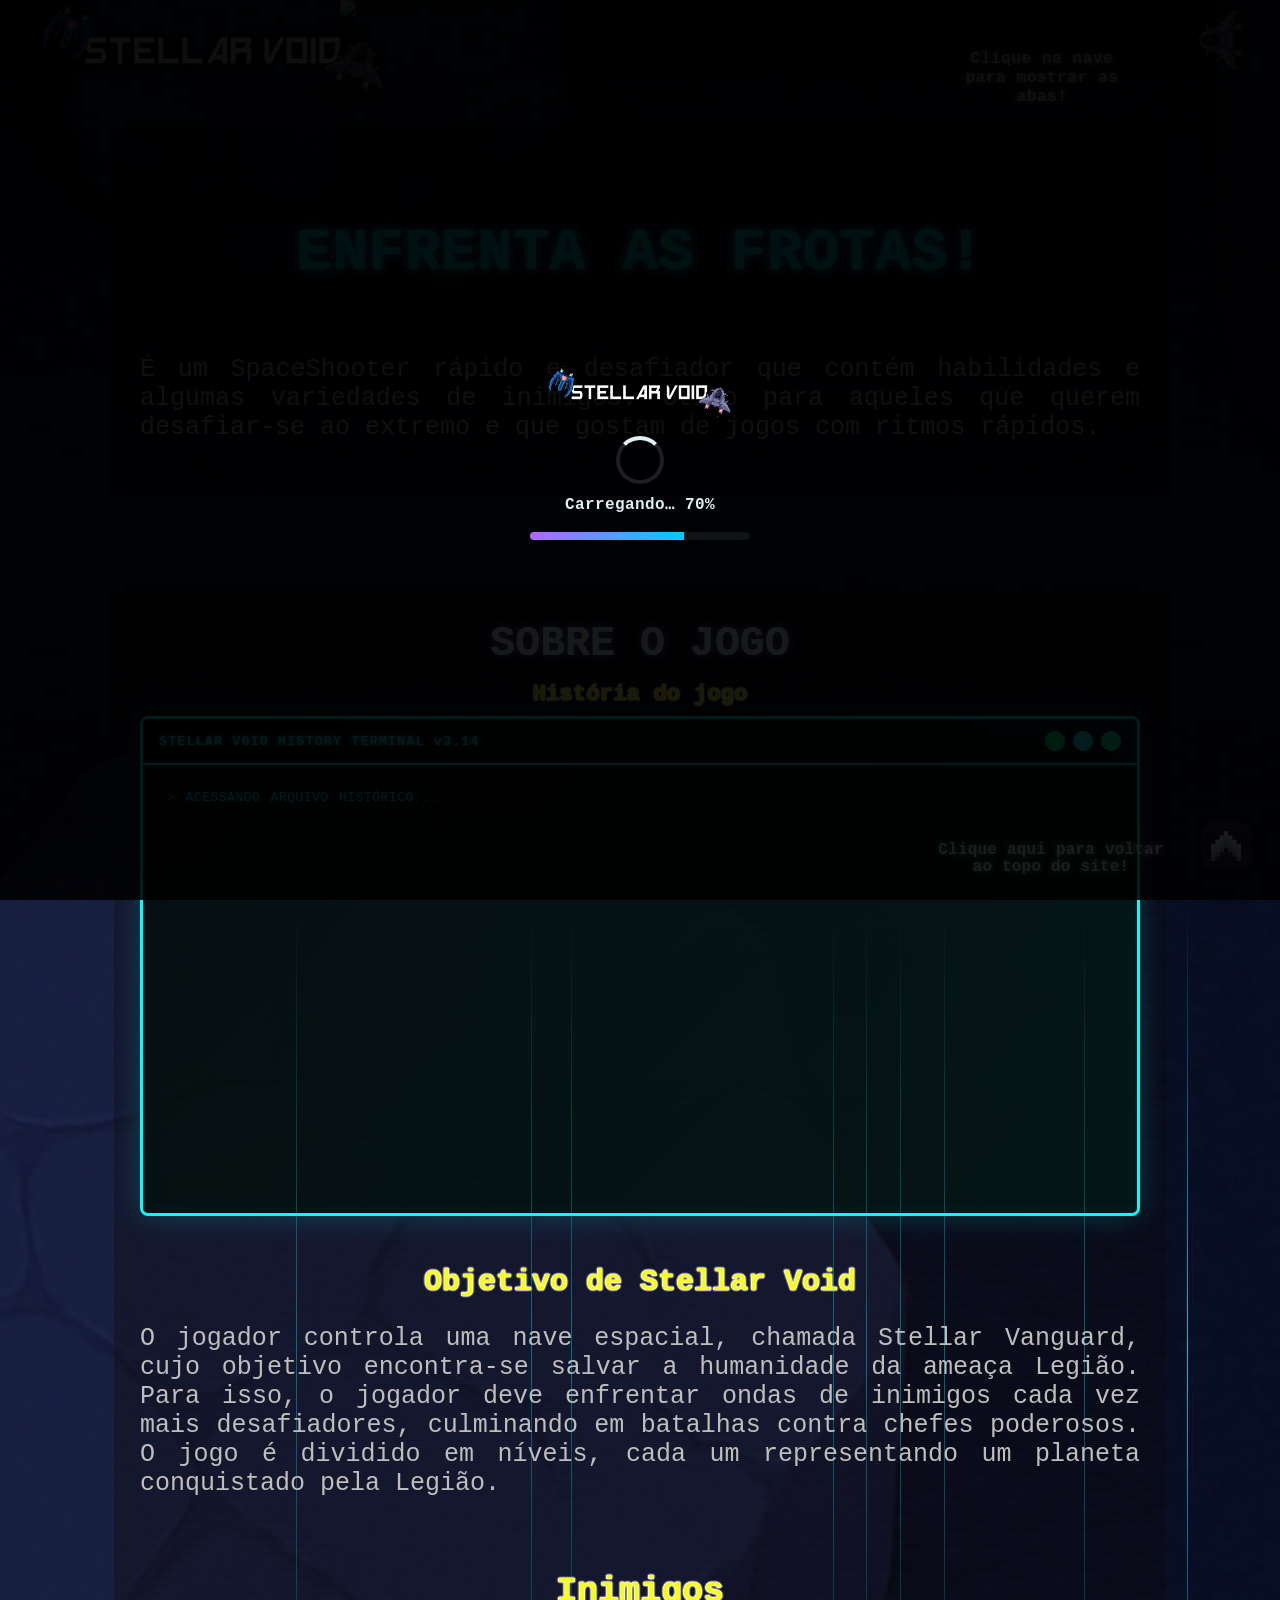
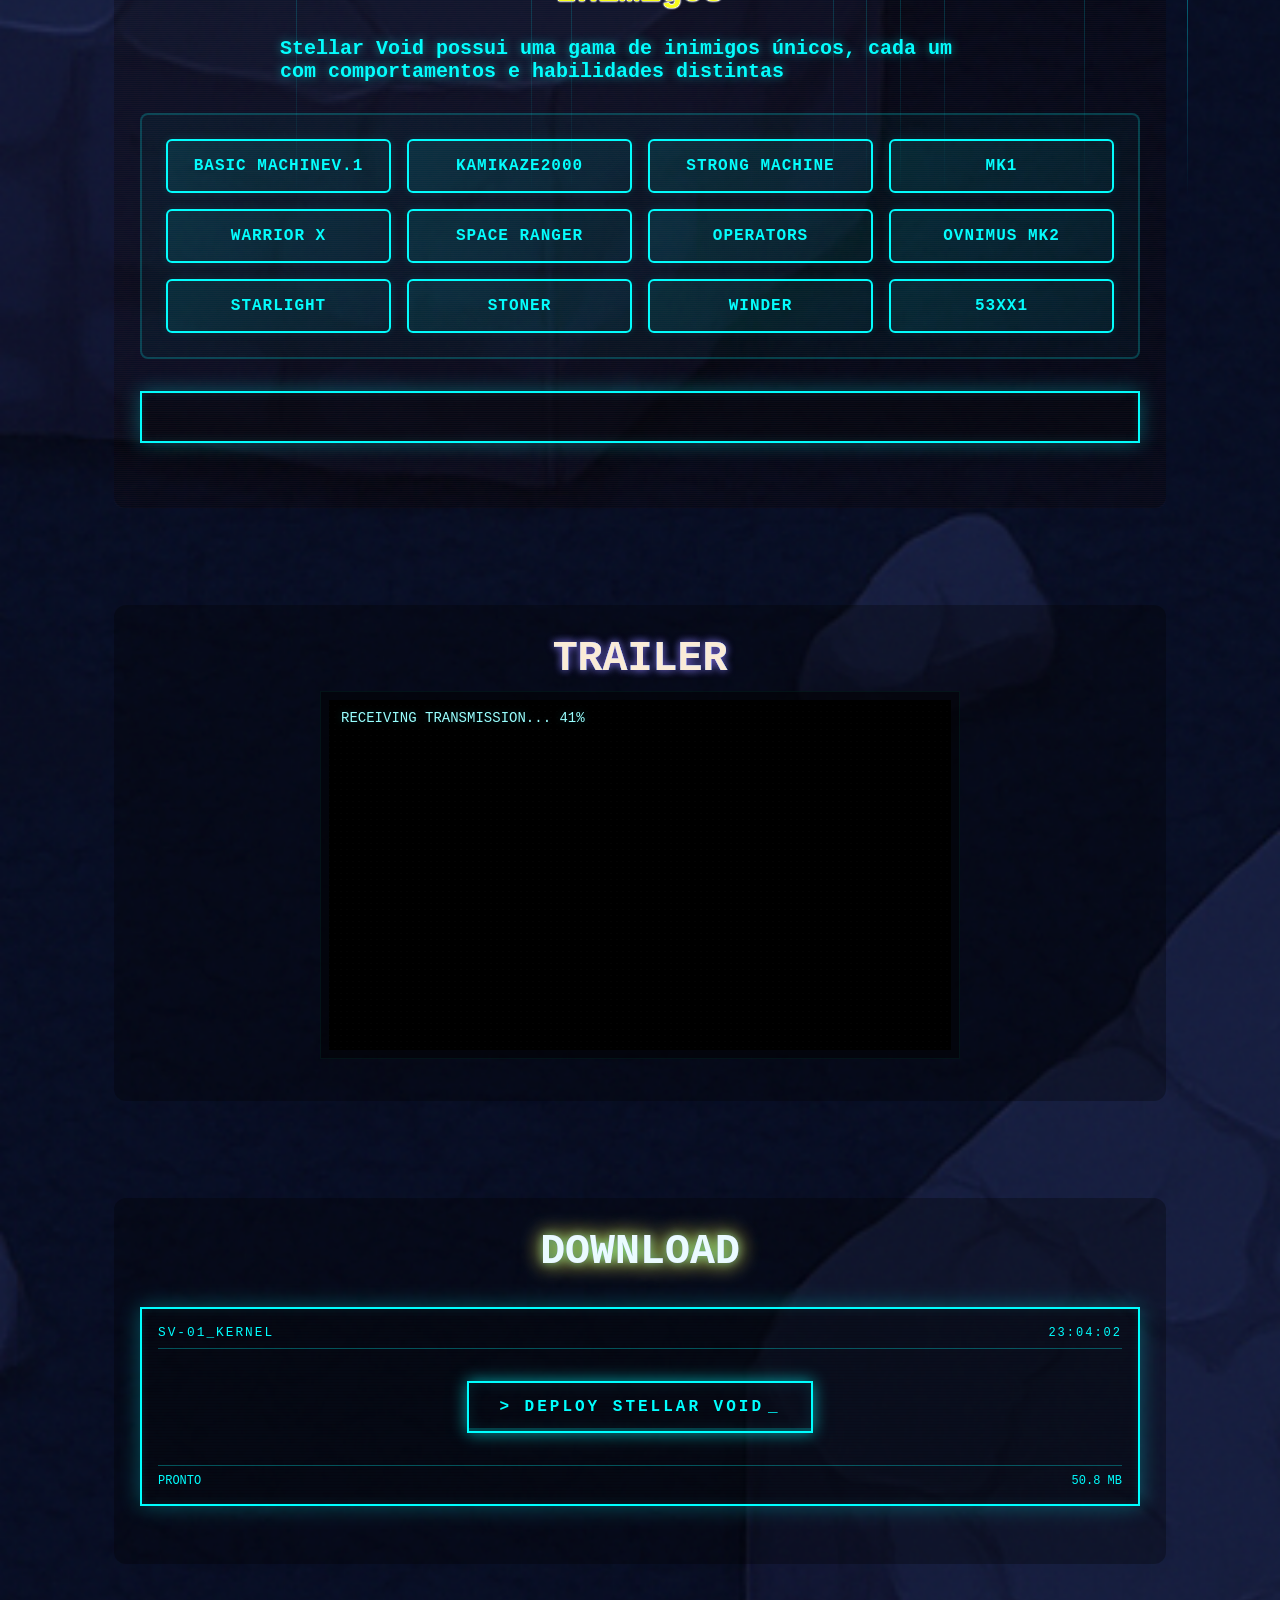
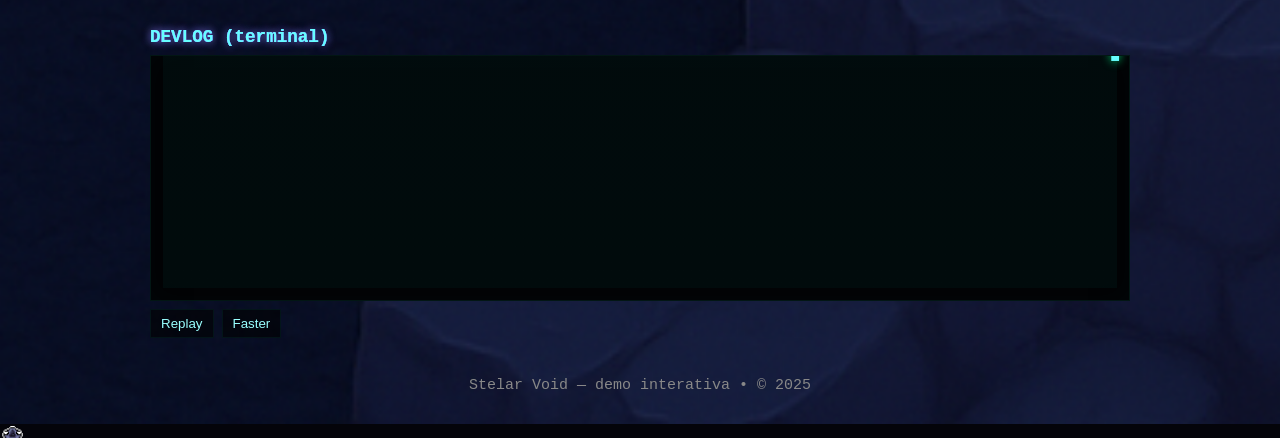
==== commit 4f3abd6d: "feat: update enemy names and descriptions for enhanced gameplay experience; add hero starfield anima" ====
--- a/game.html
+++ b/game.html
@@ -56,7 +56,8 @@
       </div>
     </div>
 
-    <div class="caixa">
+    <div class="caixa hero-caixa">
+      <canvas id="hero-stars" class="hero-stars-canvas" aria-hidden="true"></canvas>
       <h2 id="hero-title">ENFRENTA AS FROTAS!</h2>
       <p>
         É um SpaceShooter rápido e desafiador que contém habilidades e algumas
@@ -265,6 +266,7 @@
   <script src="lasers.js"></script>
   <script src="enemies.js"></script>
   <script src="typewriter.js"></script>
+  <script src="hero-stars.js"></script>
   <!-- floating up-arrow in bottom-right -->
   <a href="#" class="corner-up" aria-label="Voltar ao topo">
     <img src="media/img/keycaps/keycap_seta_cima.png" alt="Subir" />
--- a/style.css
+++ b/style.css
@@ -16,6 +16,31 @@
   min-height: 100vh;
   cursor: url(media/img/spr_gui_vida.cur), default;
 } 
+
+/* Hero starfield canvas */
+.hero-caixa {
+  position: relative;
+  overflow: hidden;
+  min-height: 220px;
+  background: linear-gradient(180deg, rgba(4,4,10,0.2), rgba(4,4,10,0.6));
+}
+.hero-stars-canvas {
+  position: absolute;
+  inset: 0;
+  width: 100%;
+  height: 100%;
+  display: block;
+  z-index: 0;
+  pointer-events: none;
+  background: transparent;
+}
+#hero-title {
+  position: relative;
+  z-index: 2;
+  color: rgb(0, 238, 255);
+  text-shadow: 0 0 18px rgba(0,238,255,0.45);
+  mix-blend-mode: screen;
+}
 
 /* Custom cursor visuals (optimized) */
 .custom-cursor {
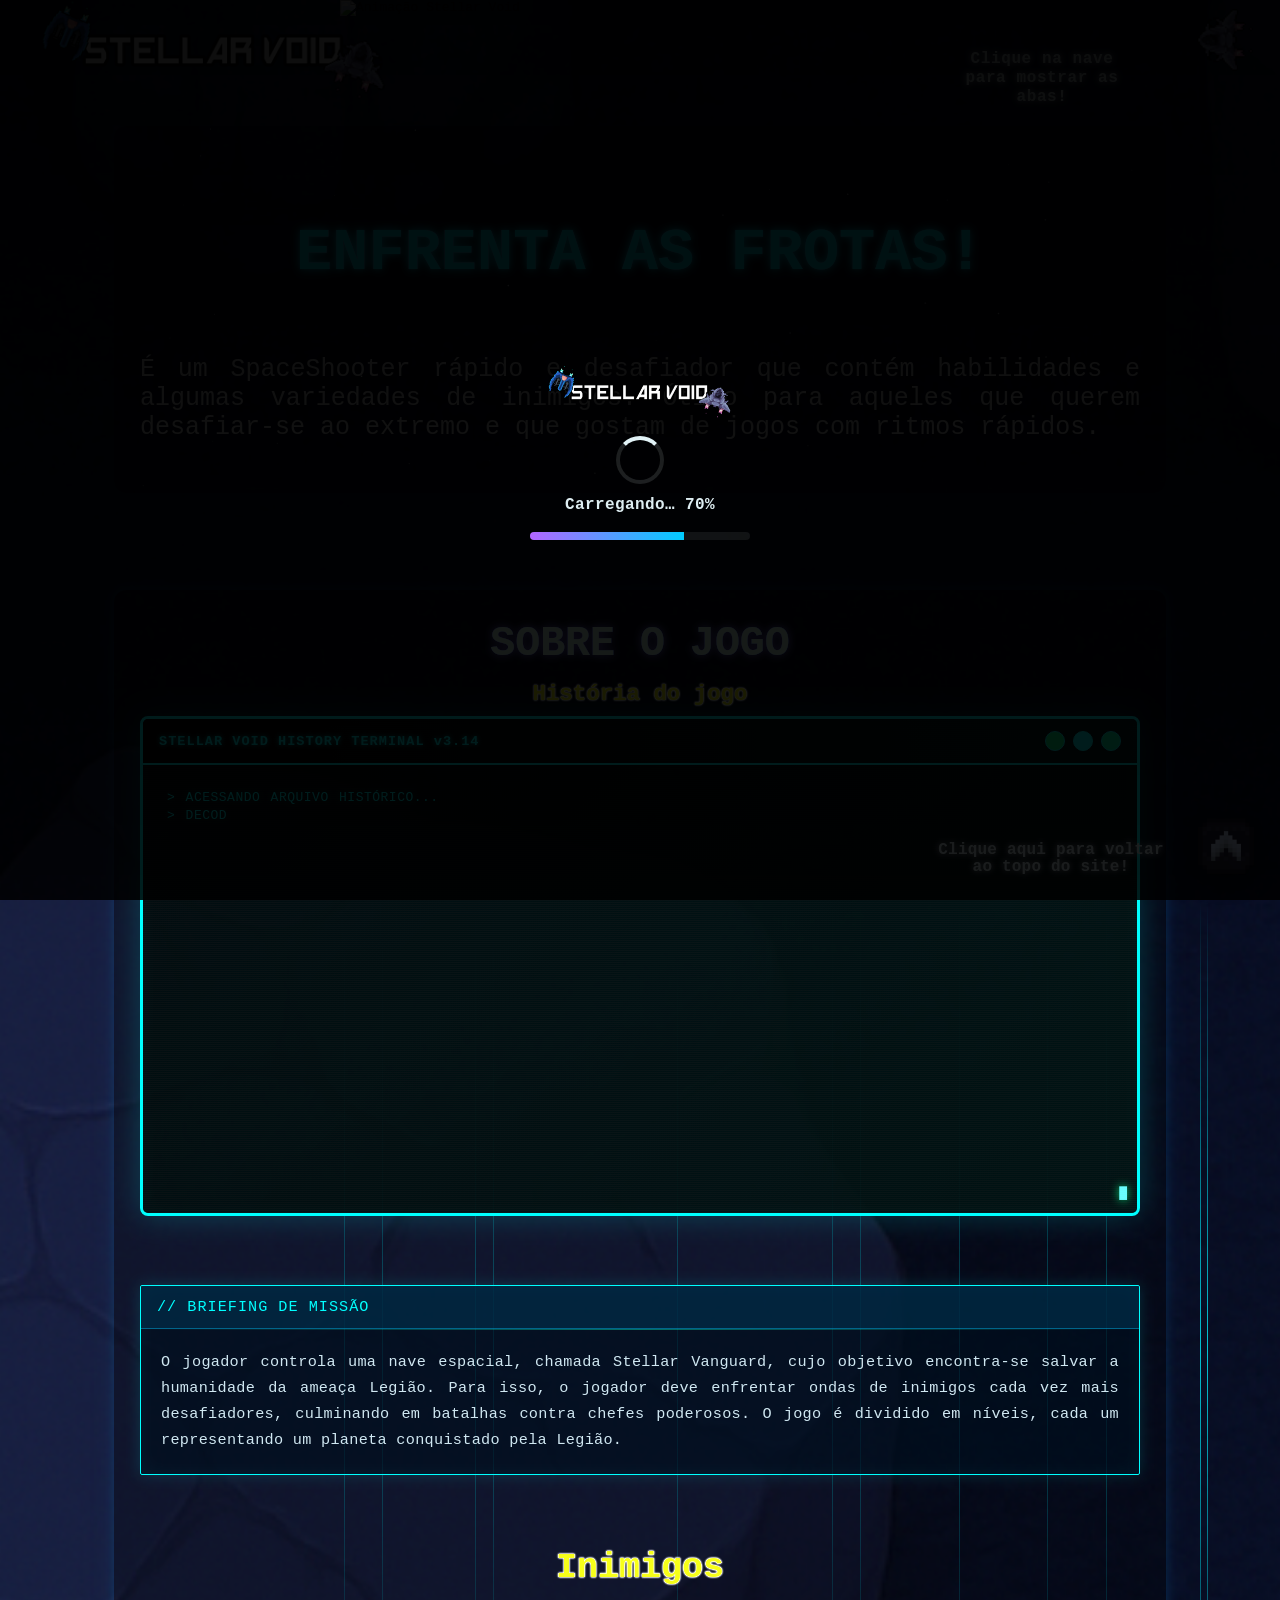
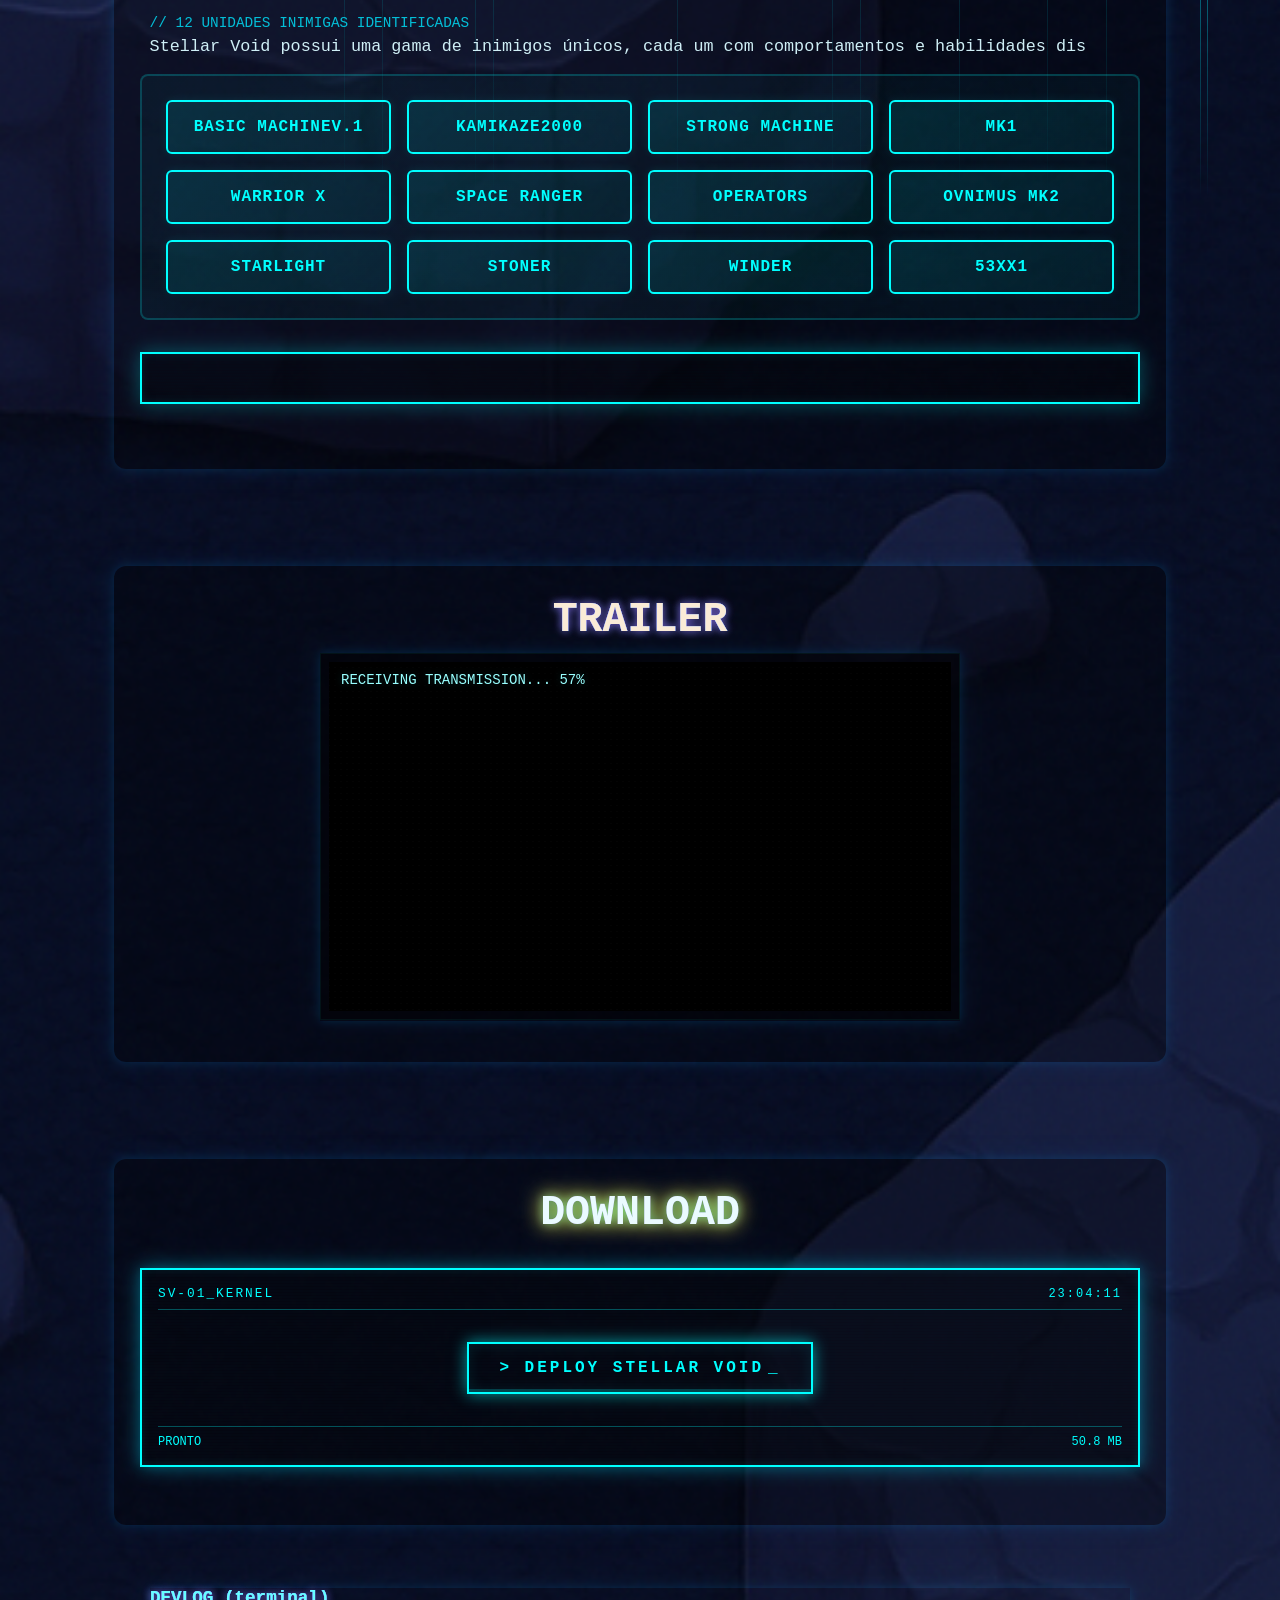
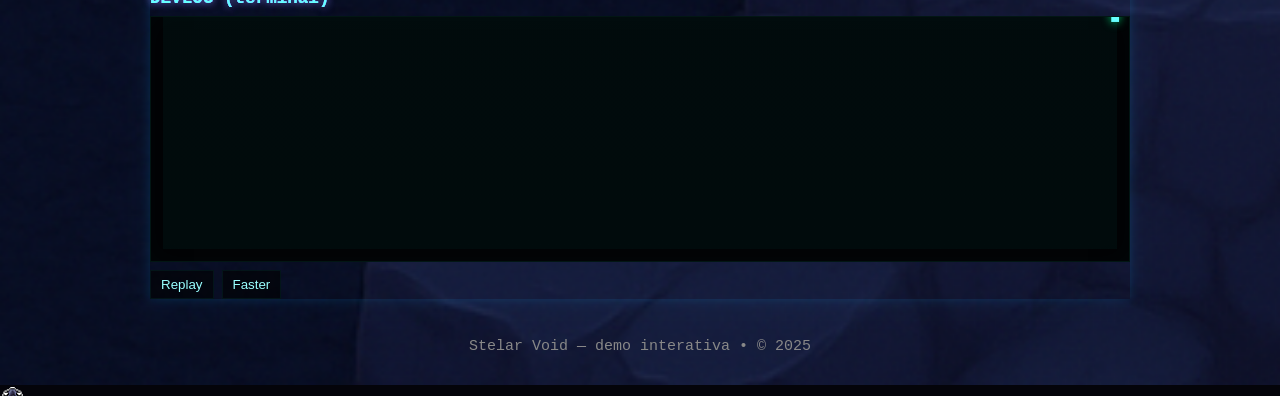
==== commit 28662b3e: "feat: add mission briefing HUD and enemy introduction with typewriter effect; implement play button " ====
--- a/game.html
+++ b/game.html
@@ -136,19 +136,17 @@
           <br>
           <br>
           <br>
-          <h3 id="sobre-objetivo">Objetivo de Stellar Void</h3>
-          <p>
-            O jogador controla uma nave espacial, chamada Stellar Vanguard, cujo objetivo encontra-se salvar a humanidade da ameaça Legião.
-              Para isso, o jogador deve enfrentar ondas de inimigos cada vez mais desafiadores, culminando em batalhas contra chefes poderosos. 
-              O jogo é dividido em níveis, cada um representando um planeta conquistado pela Legião.       
-          </p>
+          <div class="mission-briefing-hud">
+            <div class="hud-header">// BRIEFING DE MISSÃO</div>
+            <div class="hud-divider"></div>
+            <div class="hud-content">
+              O jogador controla uma nave espacial, chamada Stellar Vanguard, cujo objetivo encontra-se salvar a humanidade da ameaça Legião. Para isso, o jogador deve enfrentar ondas de inimigos cada vez mais desafiadores, culminando em batalhas contra chefes poderosos. O jogo é dividido em níveis, cada um representando um planeta conquistado pela Legião.
+            </div>
+          </div>
           <br>
           <br>
           <br>
           <h3 id="sobre-inimigos">Inimigos</h3>
-          <br>
-          <h1 id="inimigos-titulo">Stellar Void possui uma gama de inimigos únicos, cada um com comportamentos e habilidades distintas</h1>
-          <br>
           <br>
           <ul class="sessao-inimigos"></ul>
         </section>
@@ -167,6 +165,11 @@
             <div class="receiving-text" id="receiving-text" aria-hidden="true">RECEIVING TRANSMISSION... 0%</div>
 
             <div class="video-container locked" id="video-container" aria-hidden="true">
+              <div class="play-button-overlay" id="play-button-overlay">
+                <button id="play-button" class="play-button" aria-label="Reproduzir trailer">
+                  <span class="play-icon">▶</span>
+                </button>
+              </div>
               <video id="trailer-video" class="trailer-video" preload="metadata">
                 <source src="media/Videos/Trailer.mp4" type="video/mp4">
                 O teu navegador não suporta vídeo HTML5.
--- a/style.css
+++ b/style.css
@@ -814,6 +814,68 @@
   background: rgba(0, 0, 0, 0.3);
   animation: glowShift 6s infinite linear;
   z-index: 1;
+}
+
+/* Techy blue edge glow for dark sections: glow limited to borders only */
+.caixa, .video-wrapper, .download, .devlog-wrap,
+.enemy-modal-content, .enemy-modal-gif-container, .enemies-buttons-container,
+.transmission, .terminal-window, .loader-inner, .loader-progress,
+.deploy-system, .deploy-container, .deploy-wrapper, .ask-contact, .nao-desista {
+  position: relative; /* ensure pseudo-element aligns */
+}
+
+.caixa::before,
+.video-wrapper::before,
+.download::before,
+.devlog-wrap::before {
+  content: "";
+  position: absolute;
+  inset: 0; /* align exactly with box edges */
+  border-radius: inherit;
+  pointer-events: none;
+  z-index: 0; /* sit behind element content */
+  background: transparent; /* no fill */
+  box-shadow: 0 0 8px rgba(0,180,255,0.9), 0 0 20px rgba(0,110,255,0.55);
+  opacity: 0.18;
+  mix-blend-mode: screen;
+  transition: opacity 360ms ease, transform 360ms ease;
+  will-change: opacity, transform;
+}
+
+/* Slightly stronger and animated glow on hover/focus to feel interactive */
+.caixa:hover::before,
+.video-wrapper:hover::before,
+.download:hover::before,
+.devlog-wrap:hover::before {
+  opacity: 0.36;
+  transform: scale(1.02);
+}
+
+/* sessao-inimigos already uses ::before; provide subtle outline via ::after */
+.sessao-inimigos::after {
+  content: '';
+  position: absolute;
+  inset: 0;
+  border-radius: inherit;
+  pointer-events: none;
+  z-index: 0;
+  background: transparent;
+  box-shadow: 0 0 6px rgba(0,175,255,0.85), 0 0 14px rgba(0,105,255,0.45);
+  opacity: 0.14;
+  mix-blend-mode: screen;
+  transition: opacity 360ms ease, transform 360ms ease;
+}
+.sessao-inimigos:hover::after { opacity: 0.28; transform: scale(1.01); }
+
+@keyframes techPulse {
+  0% { opacity: 0.12; }
+  50% { opacity: 0.22; }
+  100% { opacity: 0.12; }
+}
+
+/* gentle ongoing pulse for subtle life (affects only the shadow opacity) */
+.caixa::before, .video-wrapper::before, .download::before, .devlog-wrap::before, .sessao-inimigos::after {
+  animation: techPulse 6s ease-in-out infinite;
 }
 
 /* Center headings inside each .caixa (h1/h2/h3) */
@@ -1081,6 +1143,60 @@
   box-shadow: 0 8px 30px rgba(0,0,0,0.6);
 }
 
+/* Play button overlay for trailer */
+.play-button-overlay {
+  position: absolute;
+  inset: 0;
+  display: none;
+  align-items: center;
+  justify-content: center;
+  background: rgba(0, 0, 0, 0.4);
+  backdrop-filter: blur(2px);
+  z-index: 5;
+  border-radius: 8px;
+}
+
+.play-button-overlay.visible {
+  display: flex;
+  animation: fadeInPlay 420ms ease;
+}
+
+@keyframes fadeInPlay {
+  from {
+    opacity: 0;
+  }
+  to {
+    opacity: 1;
+  }
+}
+
+.play-button {
+  width: 80px;
+  height: 80px;
+  border-radius: 50%;
+  background: linear-gradient(135deg, rgba(0, 200, 255, 0.85), rgba(0, 150, 255, 0.75));
+  border: 2px solid #00ffff;
+  color: white;
+  font-size: 32px;
+  cursor: url(media/img/spr_gui_vida.cur), pointer;
+  display: flex;
+  align-items: center;
+  justify-content: center;
+  transition: all 280ms ease;
+  box-shadow: 0 0 20px rgba(0, 255, 255, 0.5), inset 0 0 15px rgba(0, 255, 255, 0.2);
+  will-change: transform, box-shadow;
+}
+
+.play-button:hover {
+  transform: scale(1.12);
+  box-shadow: 0 0 30px rgba(0, 255, 255, 0.8), inset 0 0 20px rgba(0, 255, 255, 0.4);
+  background: linear-gradient(135deg, rgba(0, 220, 255, 0.95), rgba(0, 170, 255, 0.85));
+}
+
+.play-button:active {
+  transform: scale(1.06);
+}
+
 @media (max-width: 640px) {
   .video-wrapper {
     width: 100%;
@@ -1386,6 +1502,8 @@
   text-transform: uppercase;
   letter-spacing: 1px;
   box-shadow: 0 0 10px rgba(0, 255, 255, 0.1);
+  position: relative;
+  overflow: hidden;
 }
 
 .enemy-button:hover {
@@ -1404,6 +1522,50 @@
 .enemy-button:focus {
   outline: none;
   box-shadow: 0 0 25px rgba(0, 255, 255, 0.4), inset 0 0 10px rgba(0, 255, 255, 0.1);
+}
+
+/* Scanline / flash effect on hover to simulate selection */
+.enemy-button::after {
+  content: '';
+  position: absolute;
+  left: -60%;
+  top: 0;
+  width: 60%;
+  height: 100%;
+  background: linear-gradient(90deg, transparent, rgba(255,255,255,0.15), transparent);
+  transform: skewX(-20deg) translateX(0);
+  transition: transform 420ms cubic-bezier(.2,.9,.2,1), opacity 260ms ease;
+  opacity: 0;
+  pointer-events: none;
+}
+.enemy-button:hover::after,
+.enemy-button:focus::after {
+  transform: translateX(220%);
+  opacity: 1;
+}
+
+/* Enemy intro and counter styles */
+.enemies-intro-wrapper {
+  max-width: 1000px;
+  margin: 0.2rem auto 1rem auto;
+  padding: 0 0.6rem;
+  text-align: left;
+  z-index: 2;
+}
+.enemy-counter {
+  font-family: monospace;
+  color: rgba(0,230,255,0.9);
+  opacity: 0.9;
+  font-size: 0.9rem;
+  margin-bottom: 0.35rem;
+}
+.enemy-intro-text {
+  font-family: monospace;
+  color: #cfeff6;
+  font-size: 1.05rem;
+  line-height: 1.25;
+  min-height: 1.2em;
+  white-space: pre-wrap;
 }
 
 /* Modal do inimigo */
@@ -1723,6 +1885,42 @@
   100% { background-position: 0 60px; }
 }
 
+/* Mission Briefing HUD Panel */
+.mission-briefing-hud {
+  max-width: 1000px;
+  margin: 1.5rem auto;
+  background: rgba(0, 15, 30, 0.7);
+  border: 1px solid #00ffff;
+  border-radius: 2px;
+  font-family: monospace;
+  color: #d0e8f2;
+  box-shadow: 0 0 15px rgba(0, 255, 255, 0.15), inset 0 0 20px rgba(0, 255, 255, 0.05);
+  overflow: hidden;
+}
+
+.hud-header {
+  background: rgba(0, 50, 80, 0.6);
+  color: #00ffff;
+  padding: 0.75rem 1rem;
+  font-size: 0.95rem;
+  border-bottom: 1px solid rgba(0, 200, 255, 0.4);
+  letter-spacing: 1px;
+  text-transform: uppercase;
+}
+
+.hud-divider {
+  height: 1px;
+  background: linear-gradient(90deg, transparent, rgba(0, 255, 200, 0.4), transparent);
+  margin: 0;
+}
+
+.hud-content {
+  padding: 1.25rem;
+  line-height: 1.7;
+  font-size: 0.95rem;
+  letter-spacing: 0.3px;
+}
+
 /* Devlog terminal styles */
 .devlog-wrap {
   max-width: 980px;
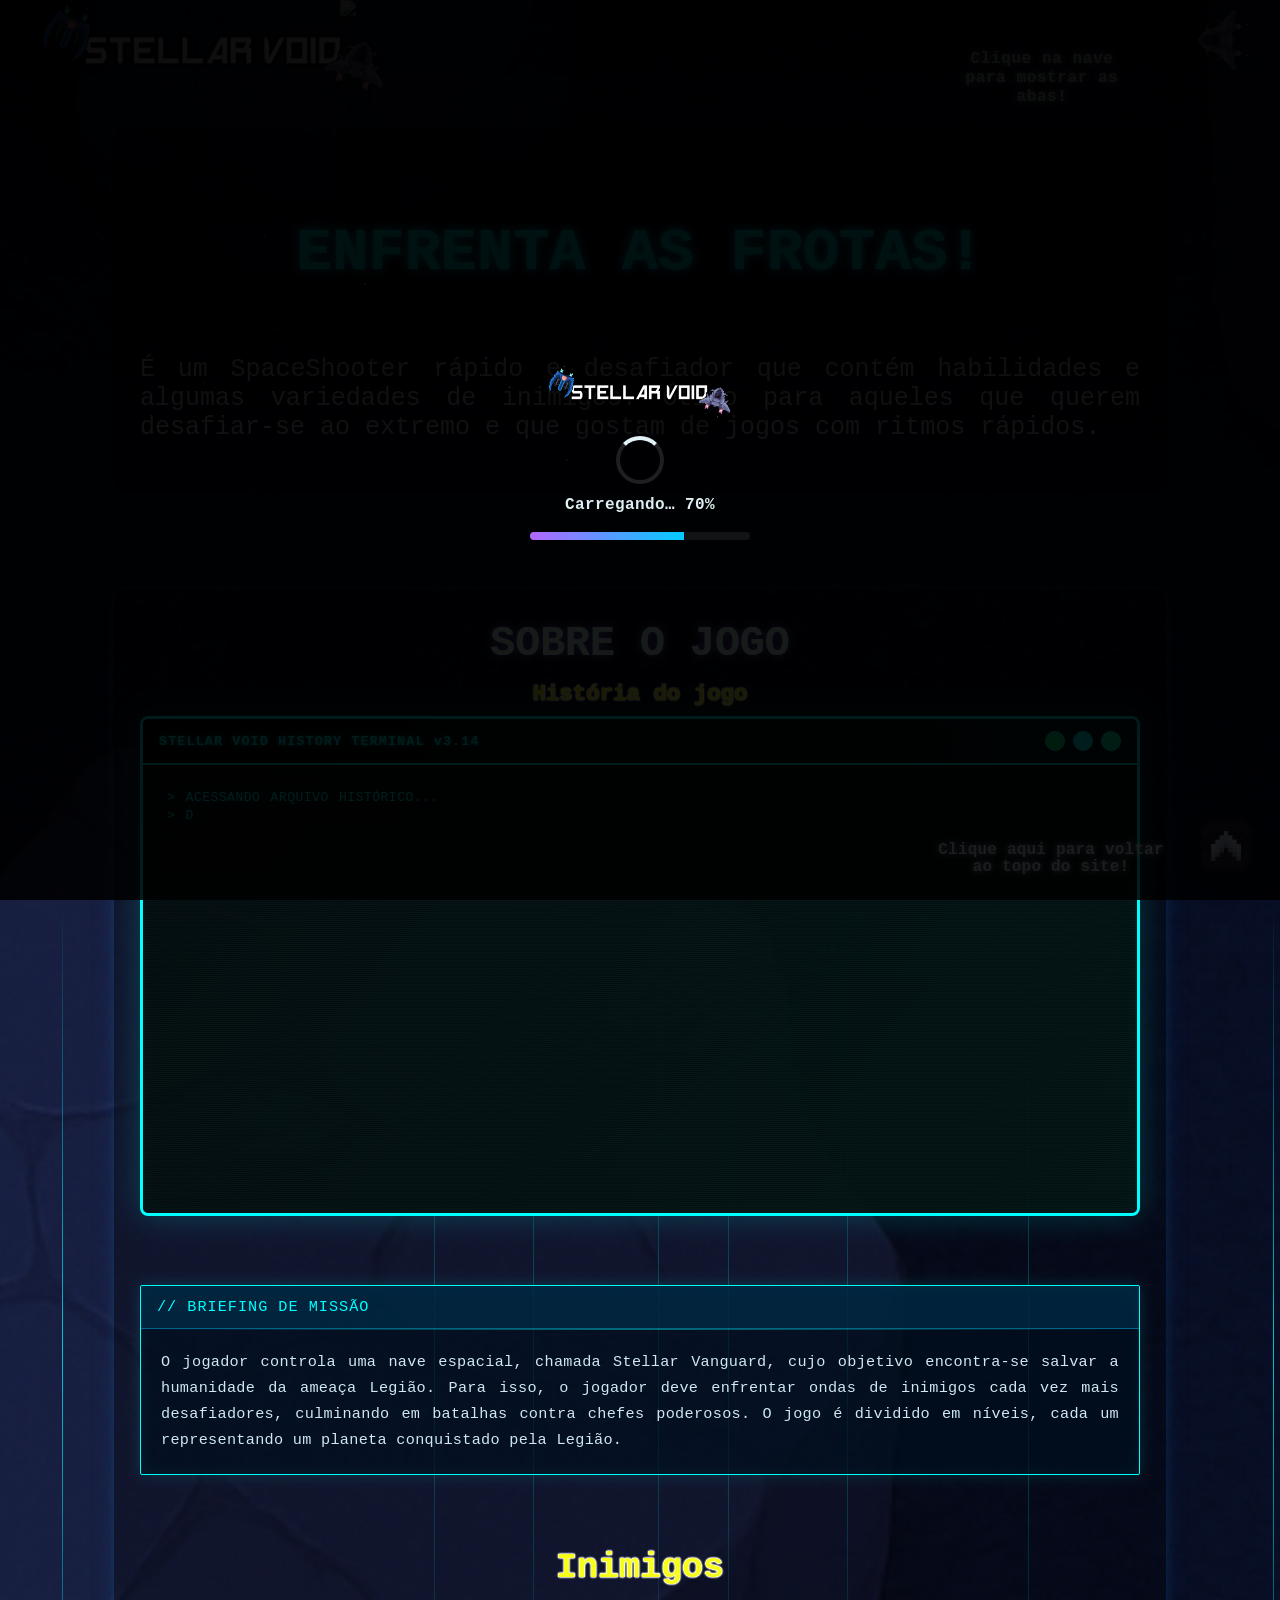
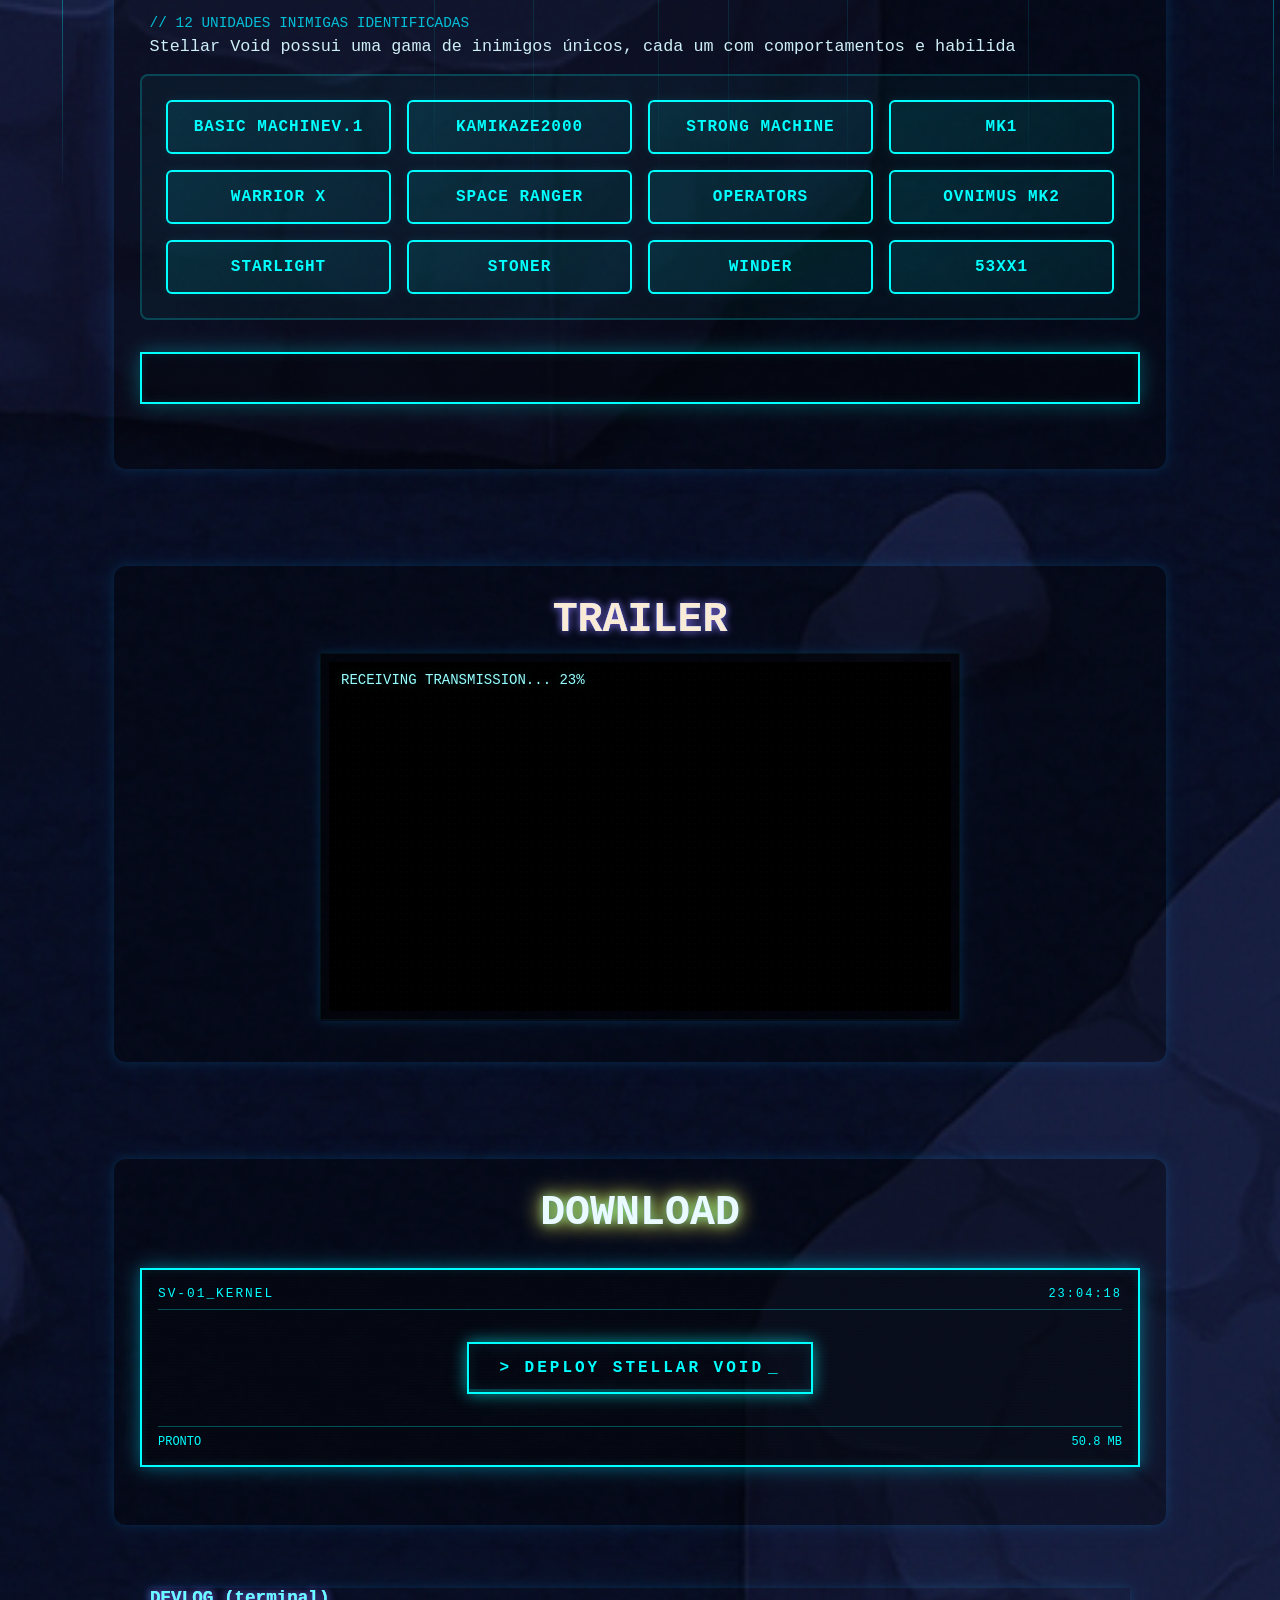
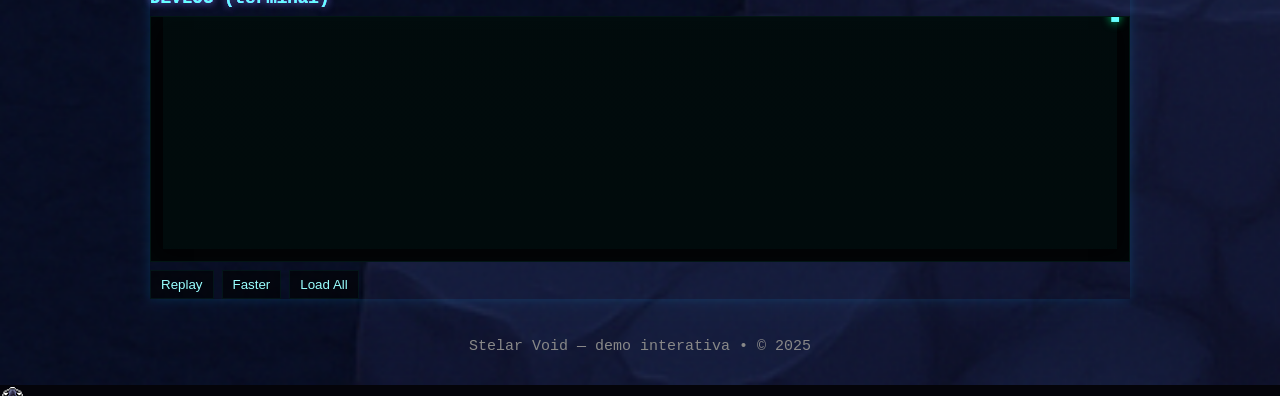
==== commit f128a6bc: "feat: add 'Load All' button to devlog controls for displaying all lines at once" ====
--- a/game.html
+++ b/game.html
@@ -248,6 +248,7 @@
       <div class="devlog-controls">
         <button id="devlog-replay" class="devlog-btn">Replay</button>
         <button id="devlog-fast" class="devlog-btn">Faster</button>
+        <button id="devlog-load-all" class="devlog-btn">Load All</button>
       </div>
     </section>
 
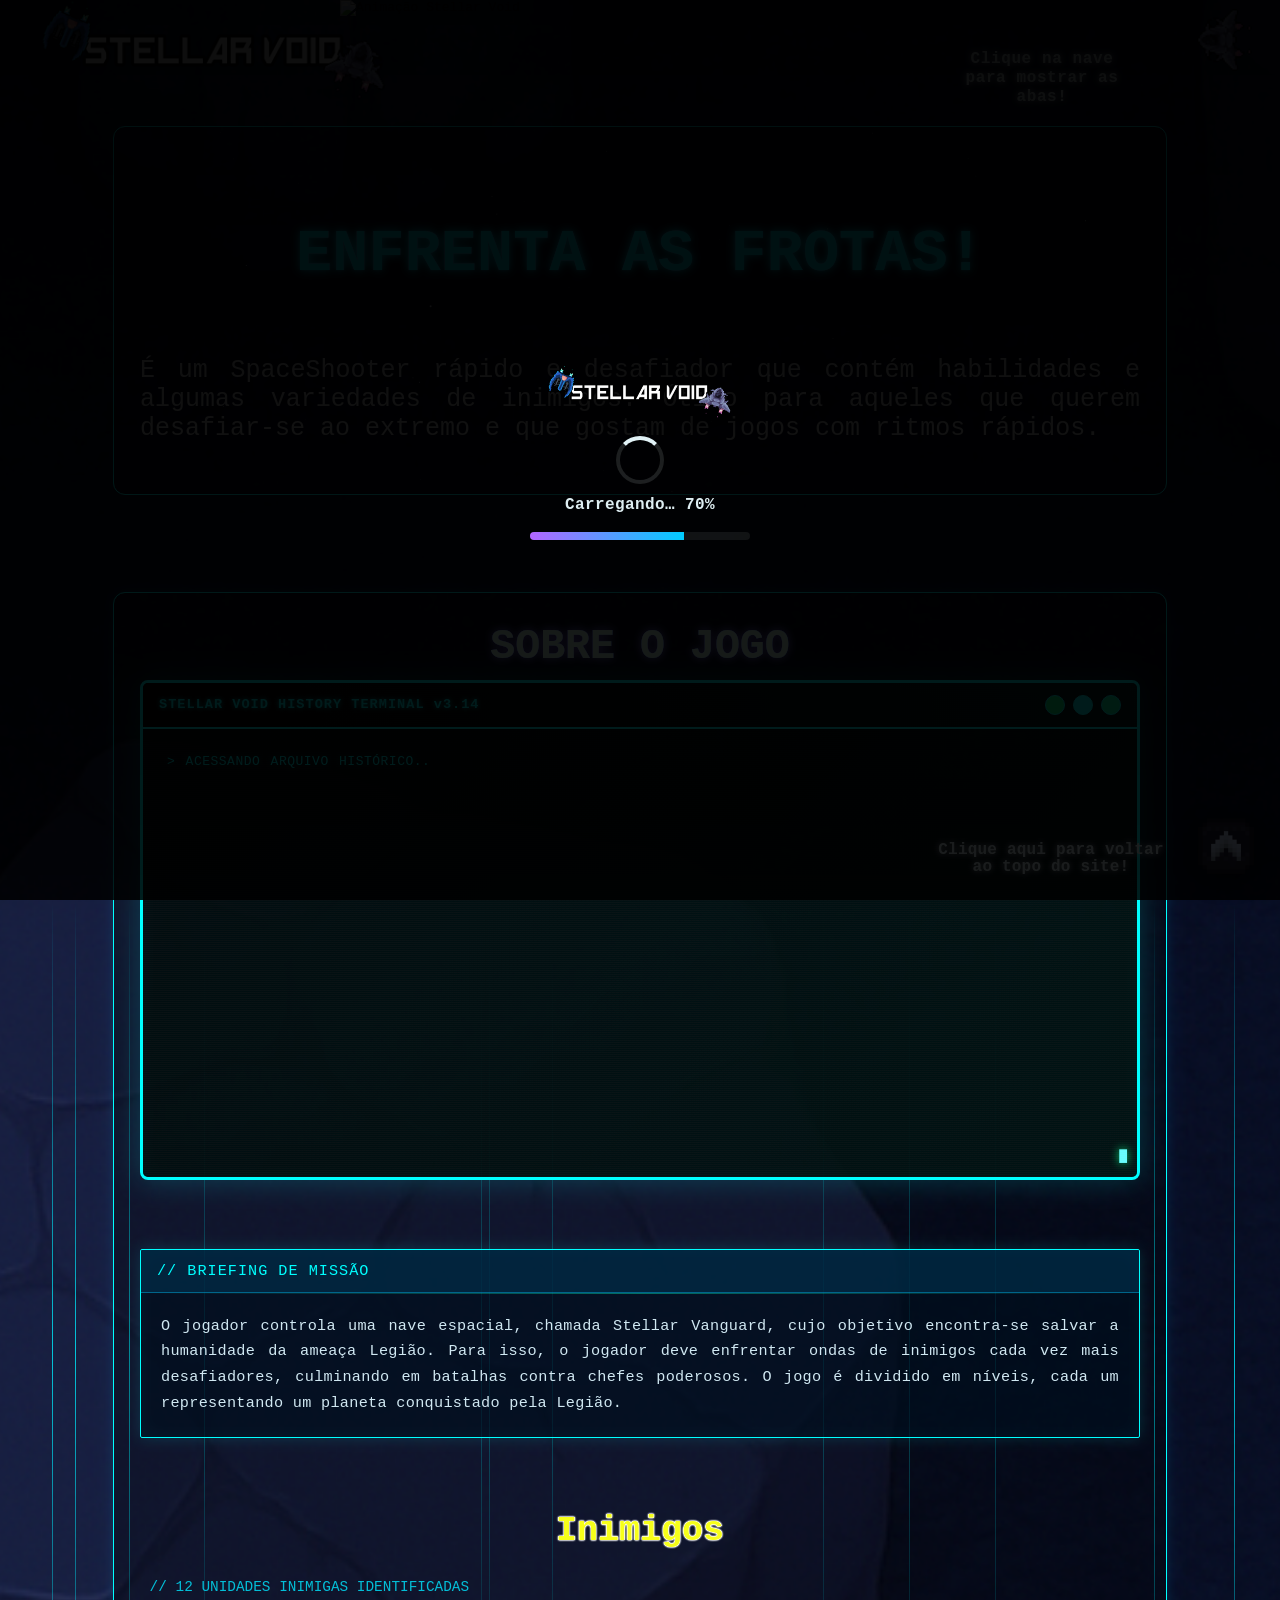
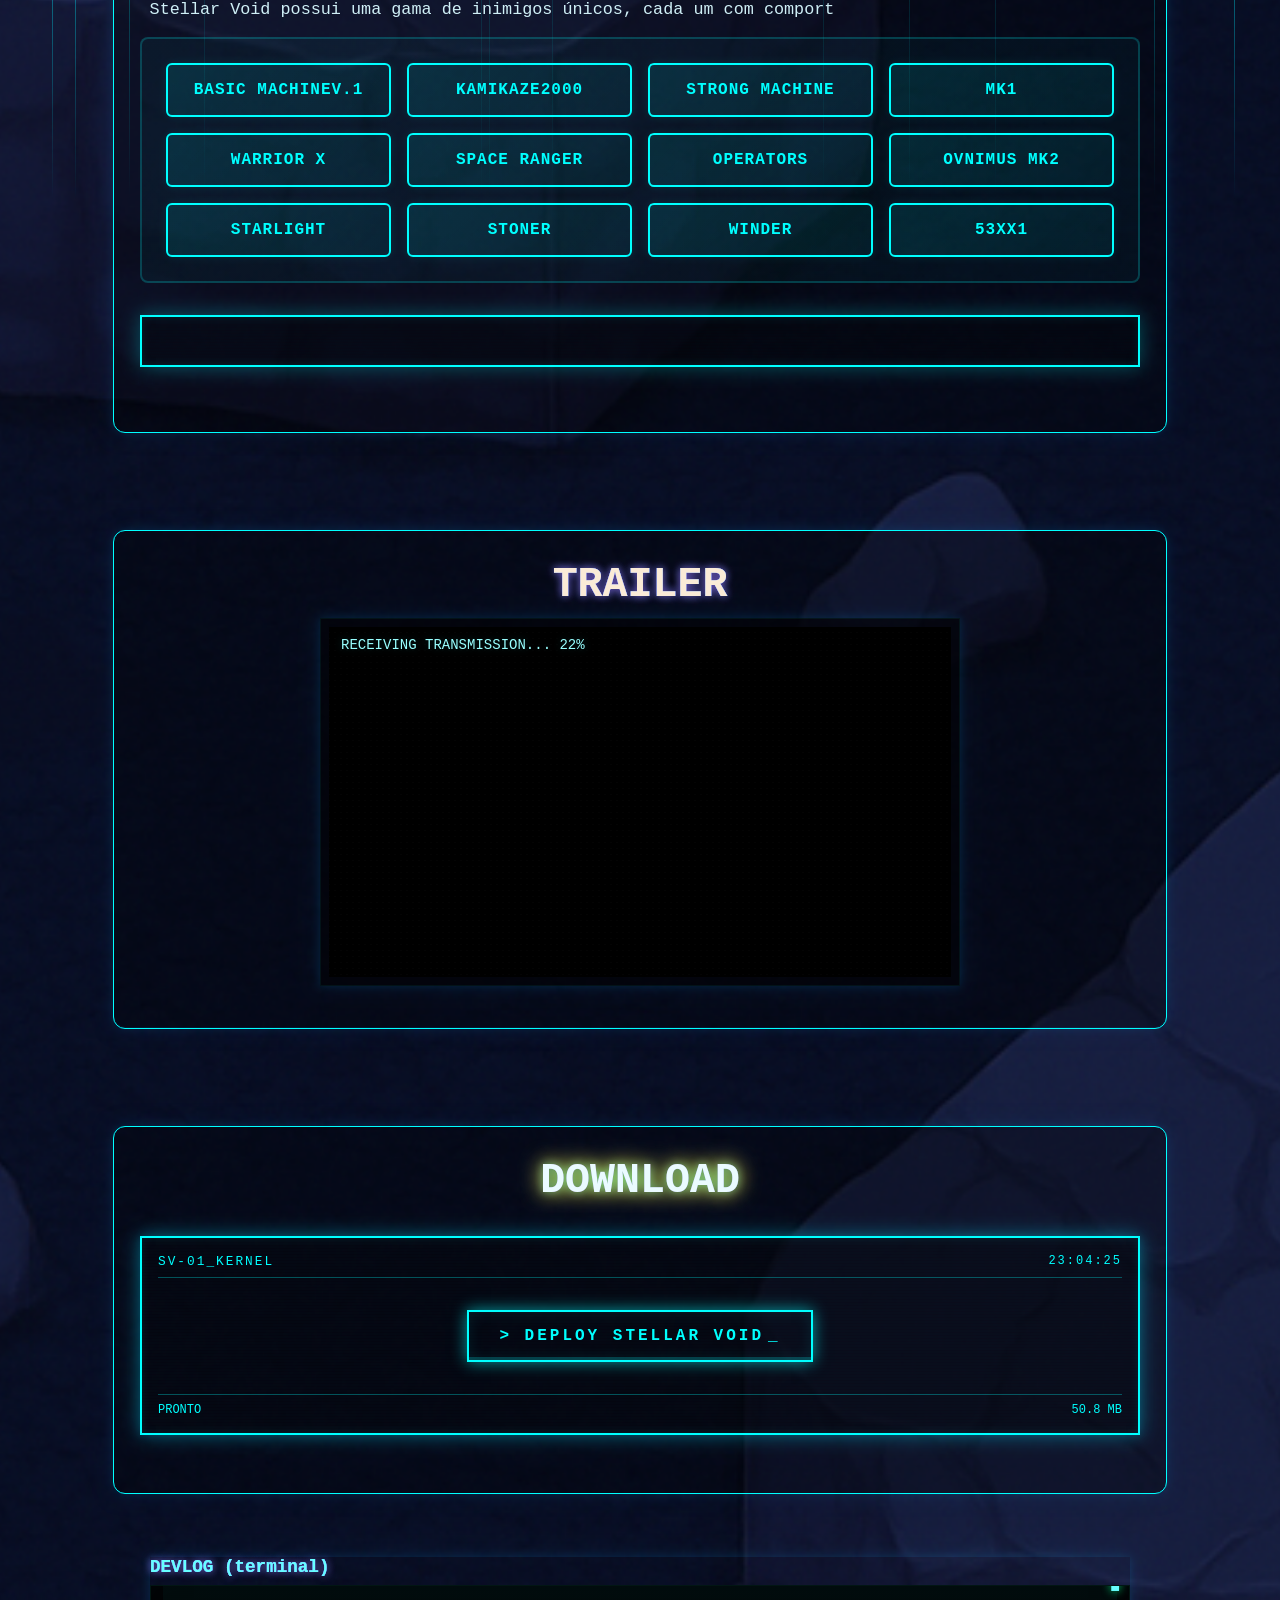
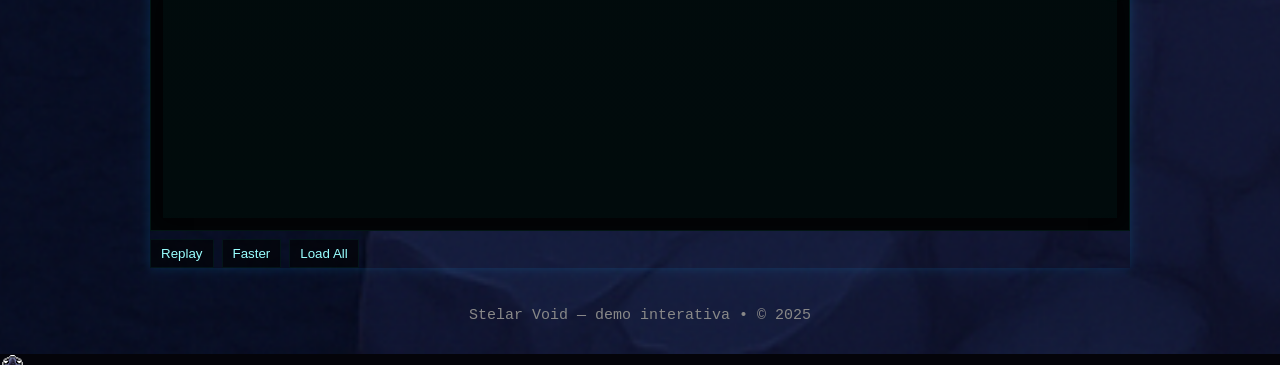
==== commit f92b353a: "Funcionalidades: remover o cabeçalho da história do jogo e corrigir o fechamento da seção; adicionar" ====
--- a/game.html
+++ b/game.html
@@ -74,7 +74,6 @@
 
       <div class="sobre">
         <section aria-labelledby="sobre-historia">
-          <h3 id="sobre-historia">História do jogo</h3>
           <p>
             O ano é 3125. <br>
             <br>
@@ -149,6 +148,7 @@
           <h3 id="sobre-inimigos">Inimigos</h3>
           <br>
           <ul class="sessao-inimigos"></ul>
+        </section>
         </section>
       </div>
     </div>
--- a/style.css
+++ b/style.css
@@ -805,6 +805,7 @@
 
 
 .caixa {
+  border: #00ffff 1px solid;
   border-radius: 12px;
   padding: 2em;
   margin: 2em auto;
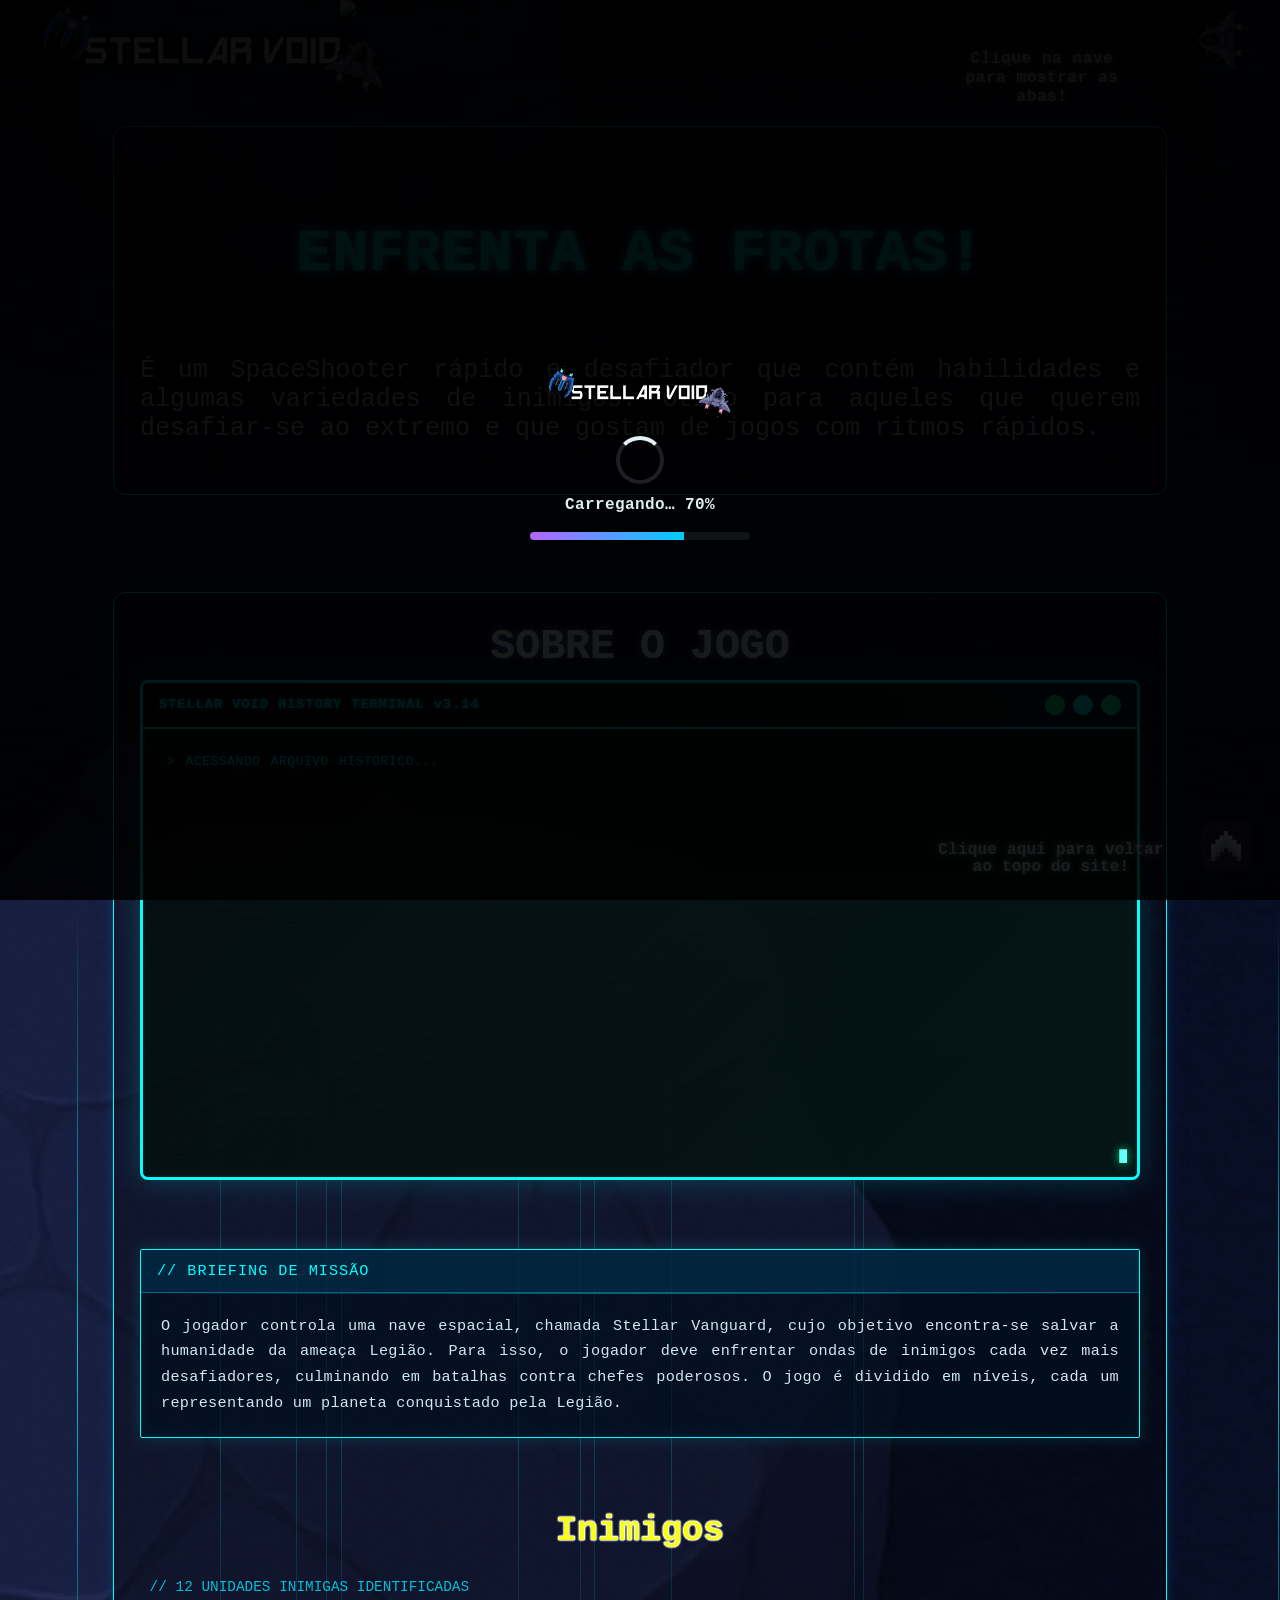
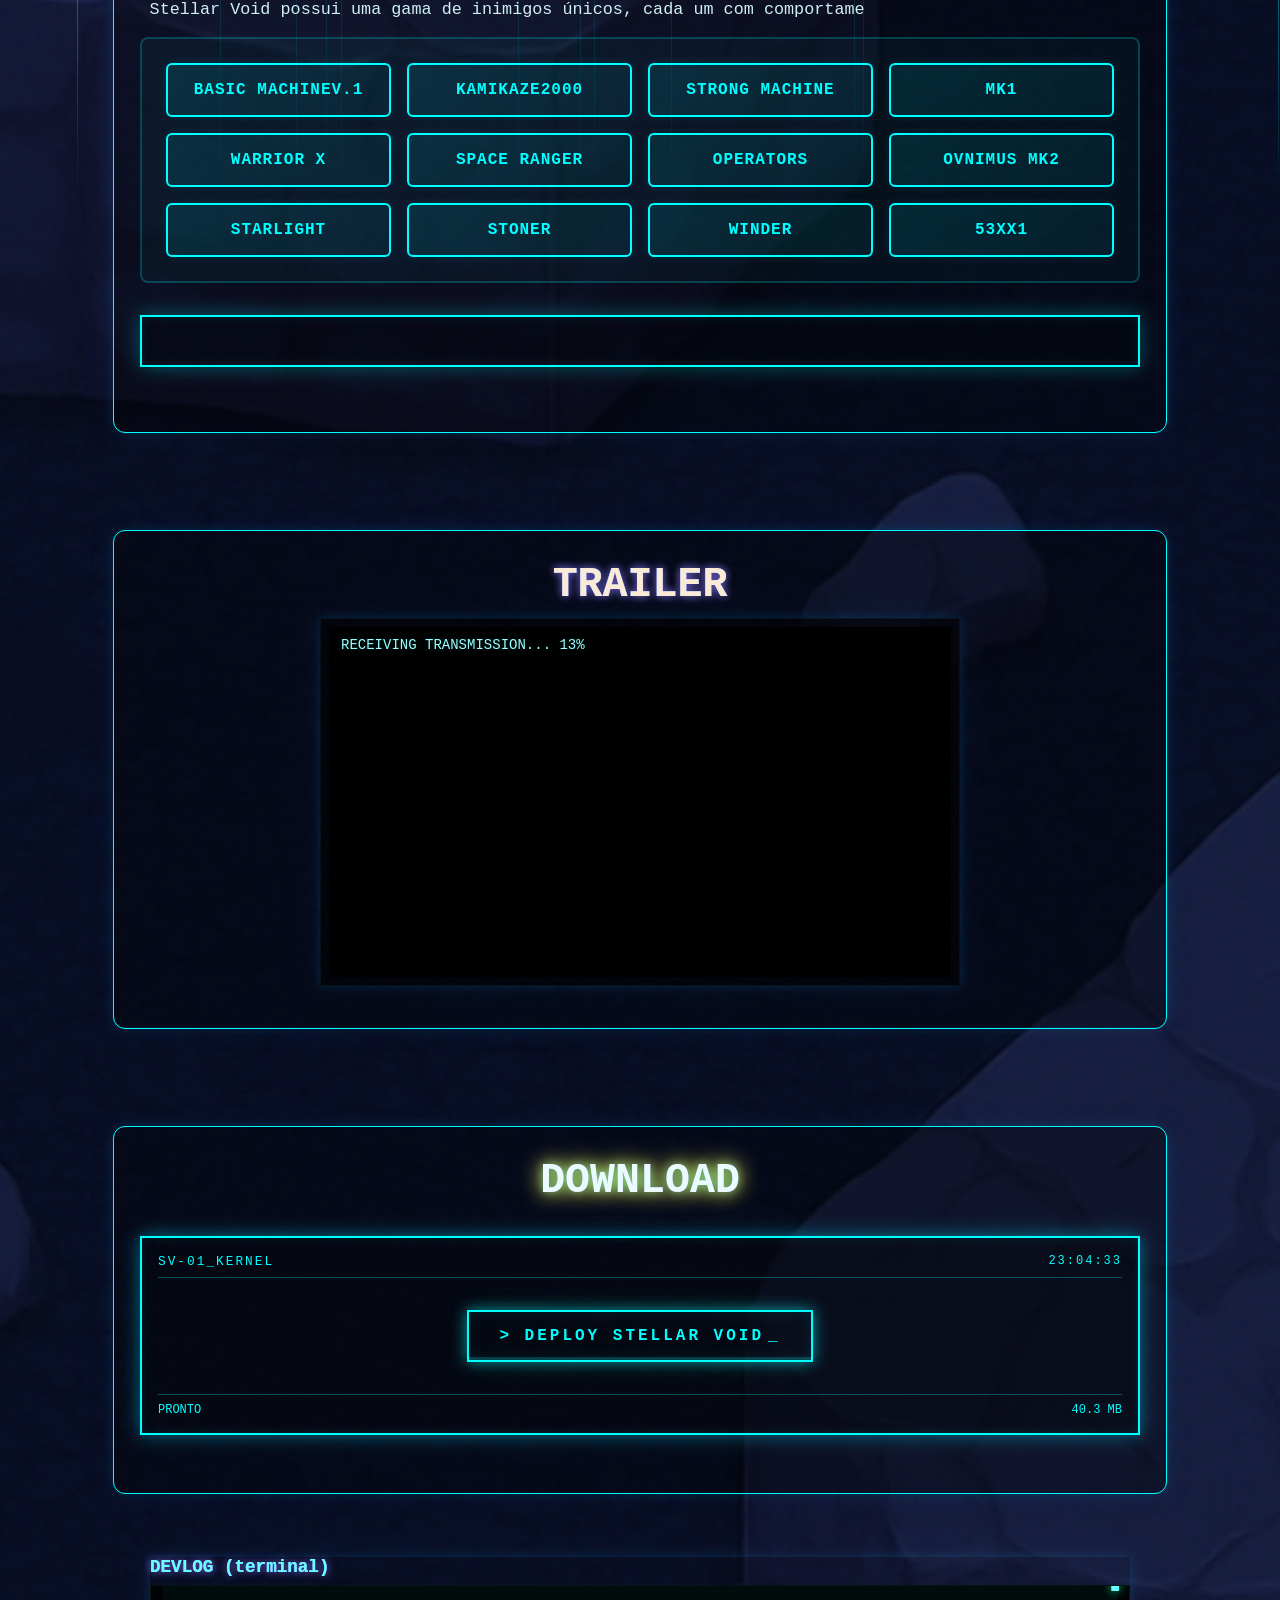
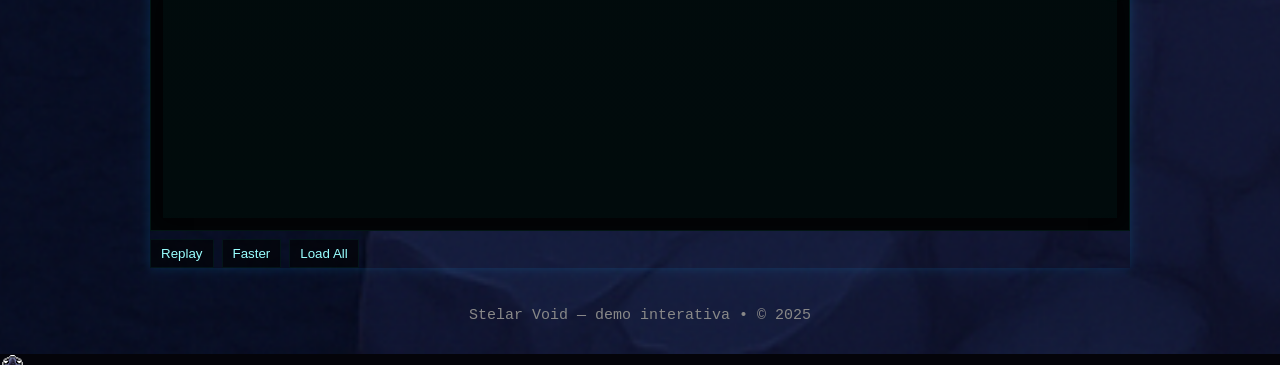
==== commit 078f1a6a: "Atualizei o link de download para a nova versão do jogo" ====
--- a/game.html
+++ b/game.html
@@ -203,7 +203,7 @@
               </div>
               <div class="system-footer">
                 <span class="download-status" id="download-status">PRONTO</span>
-                <span class="download-size" id="download-size">50.8 MB</span>
+                <span class="download-size" id="download-size">40.3 MB</span>
               </div>
             </div>
           </div>
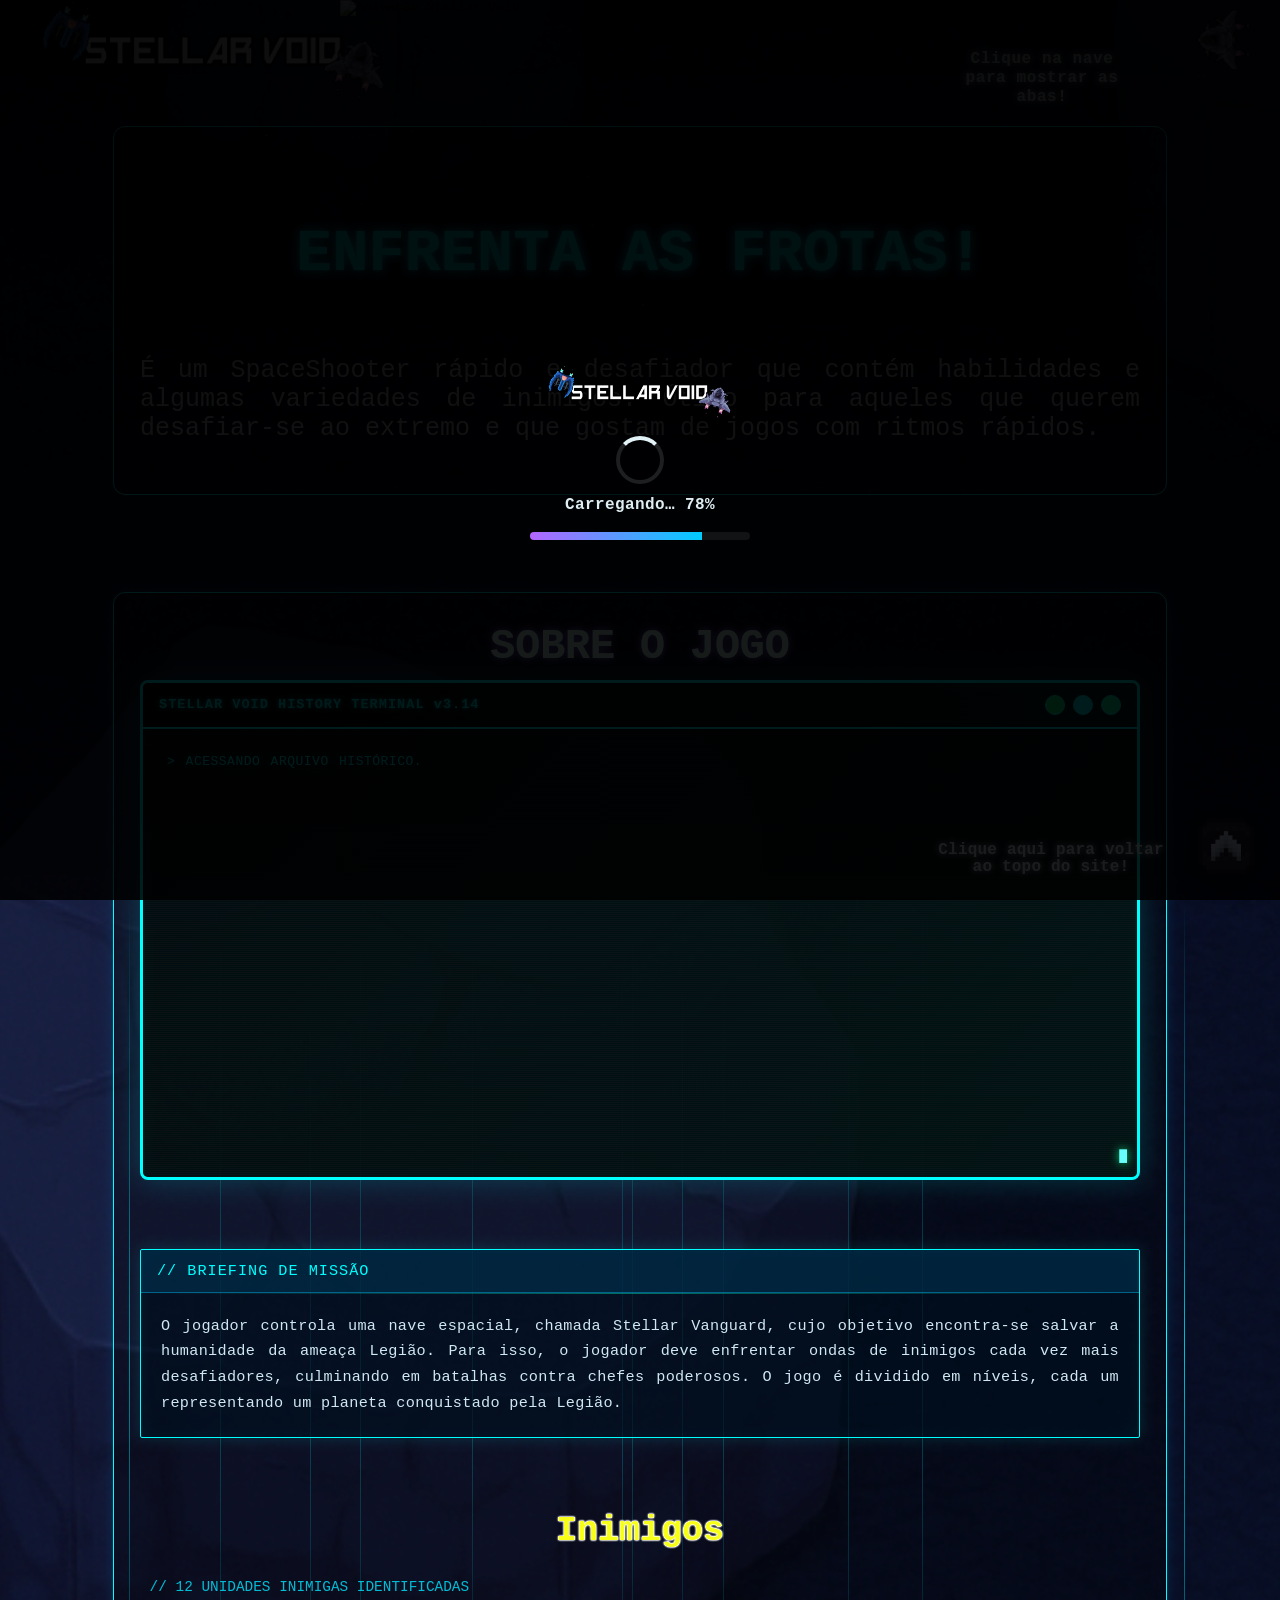
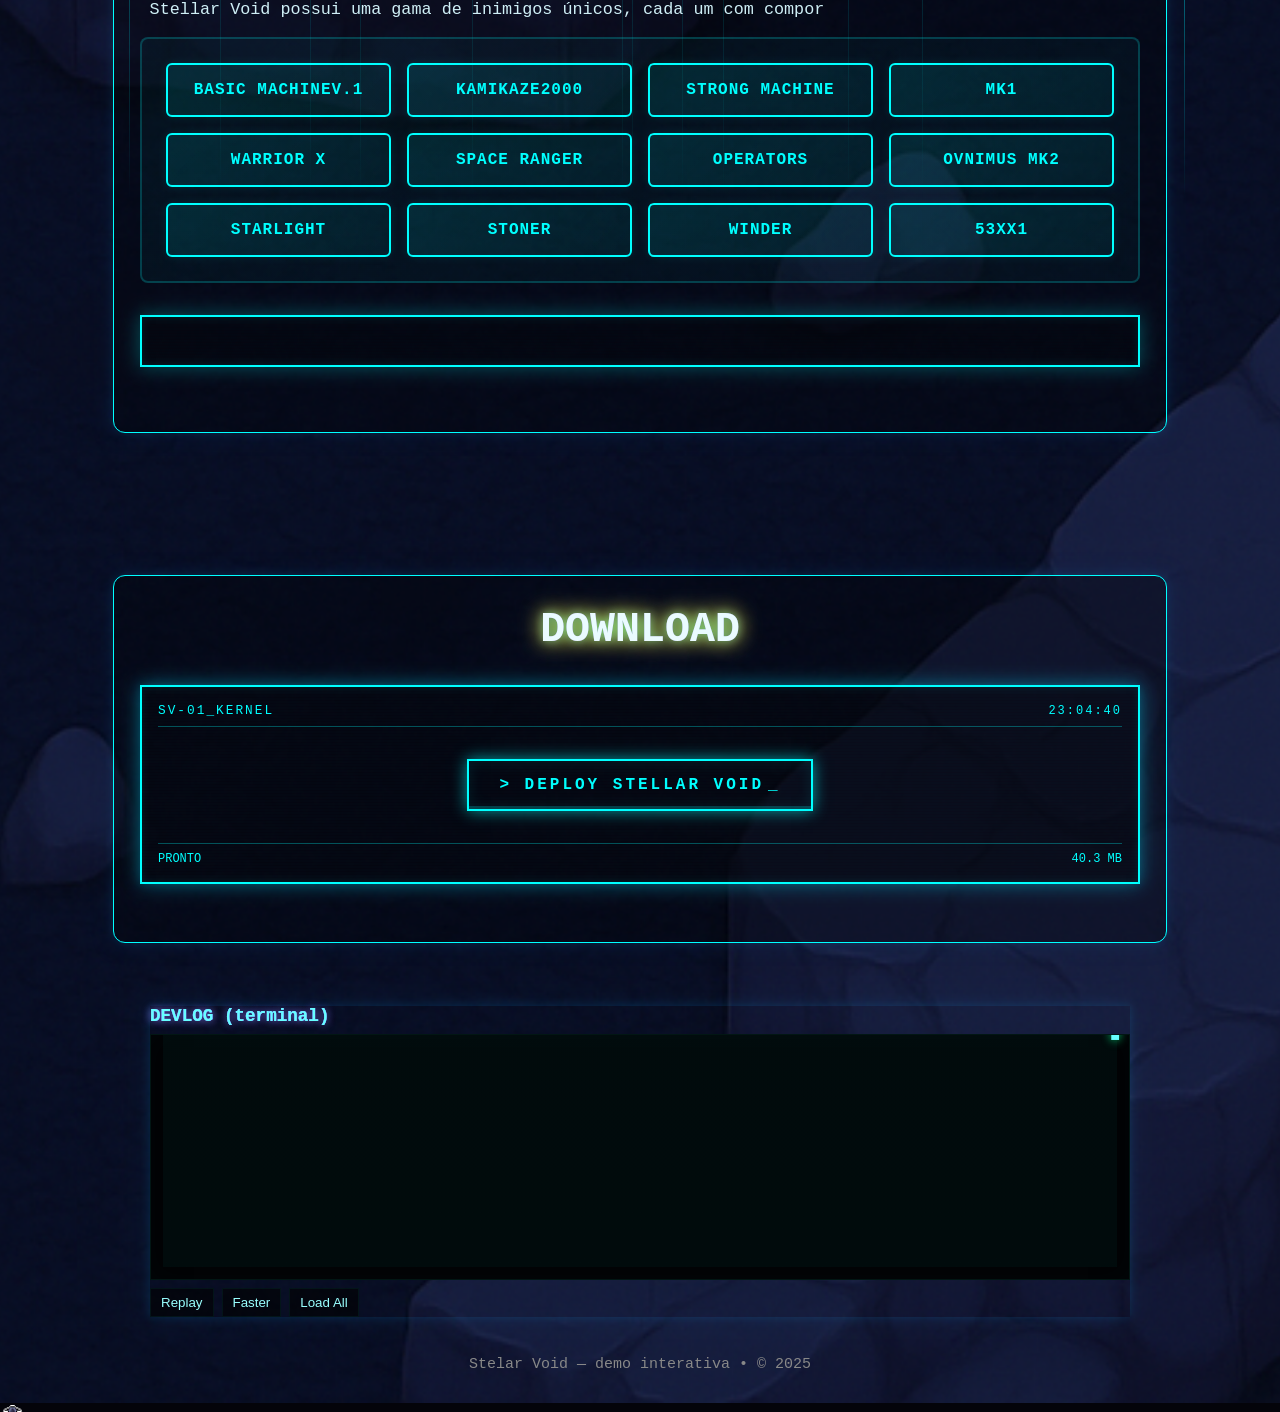
==== commit 53bbe6da: "Atualizei o link de download para a versão final do jogo e retirei a secção do trailler" ====
--- a/game.html
+++ b/game.html
@@ -155,10 +155,10 @@
     <br>
     <br>
     <br>
-    <div class="caixa">
-      <h2 id="trailer">TRAILER</h2>
-
-      <div class="video-wrapper">
+    <!-- <div class="caixa">
+      <h2 id="trailer">TRAILER</h2> -->
+
+      <!--<div class="video-wrapper">
         <div class="transmission" id="transmission">
           <div class="transmission-screen">
             <div class="static-overlay" aria-hidden="true"></div>
@@ -177,7 +177,7 @@
               <div class="scanlines" id="scanlines" aria-hidden="true"></div>
             </div>
           </div>
-        </div>
+        </div>-->
       </div>
     </div>
     <br>
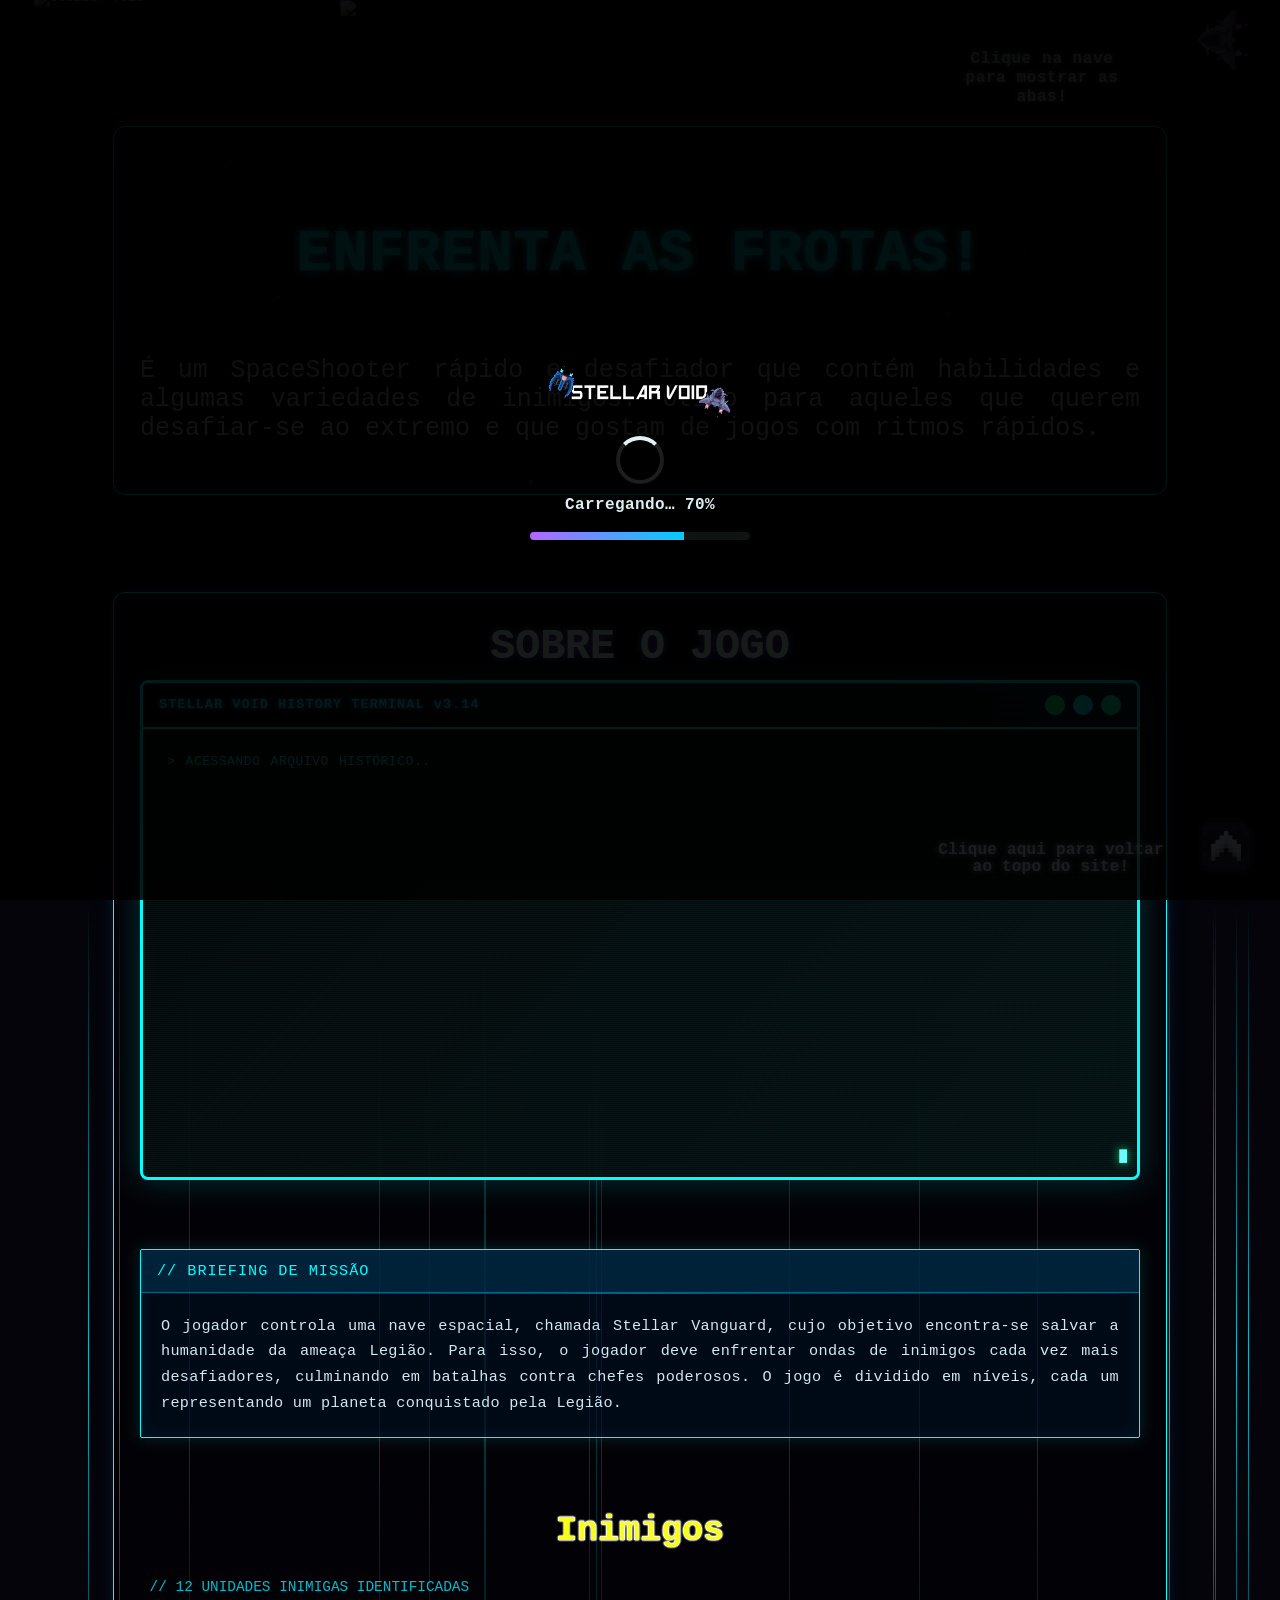
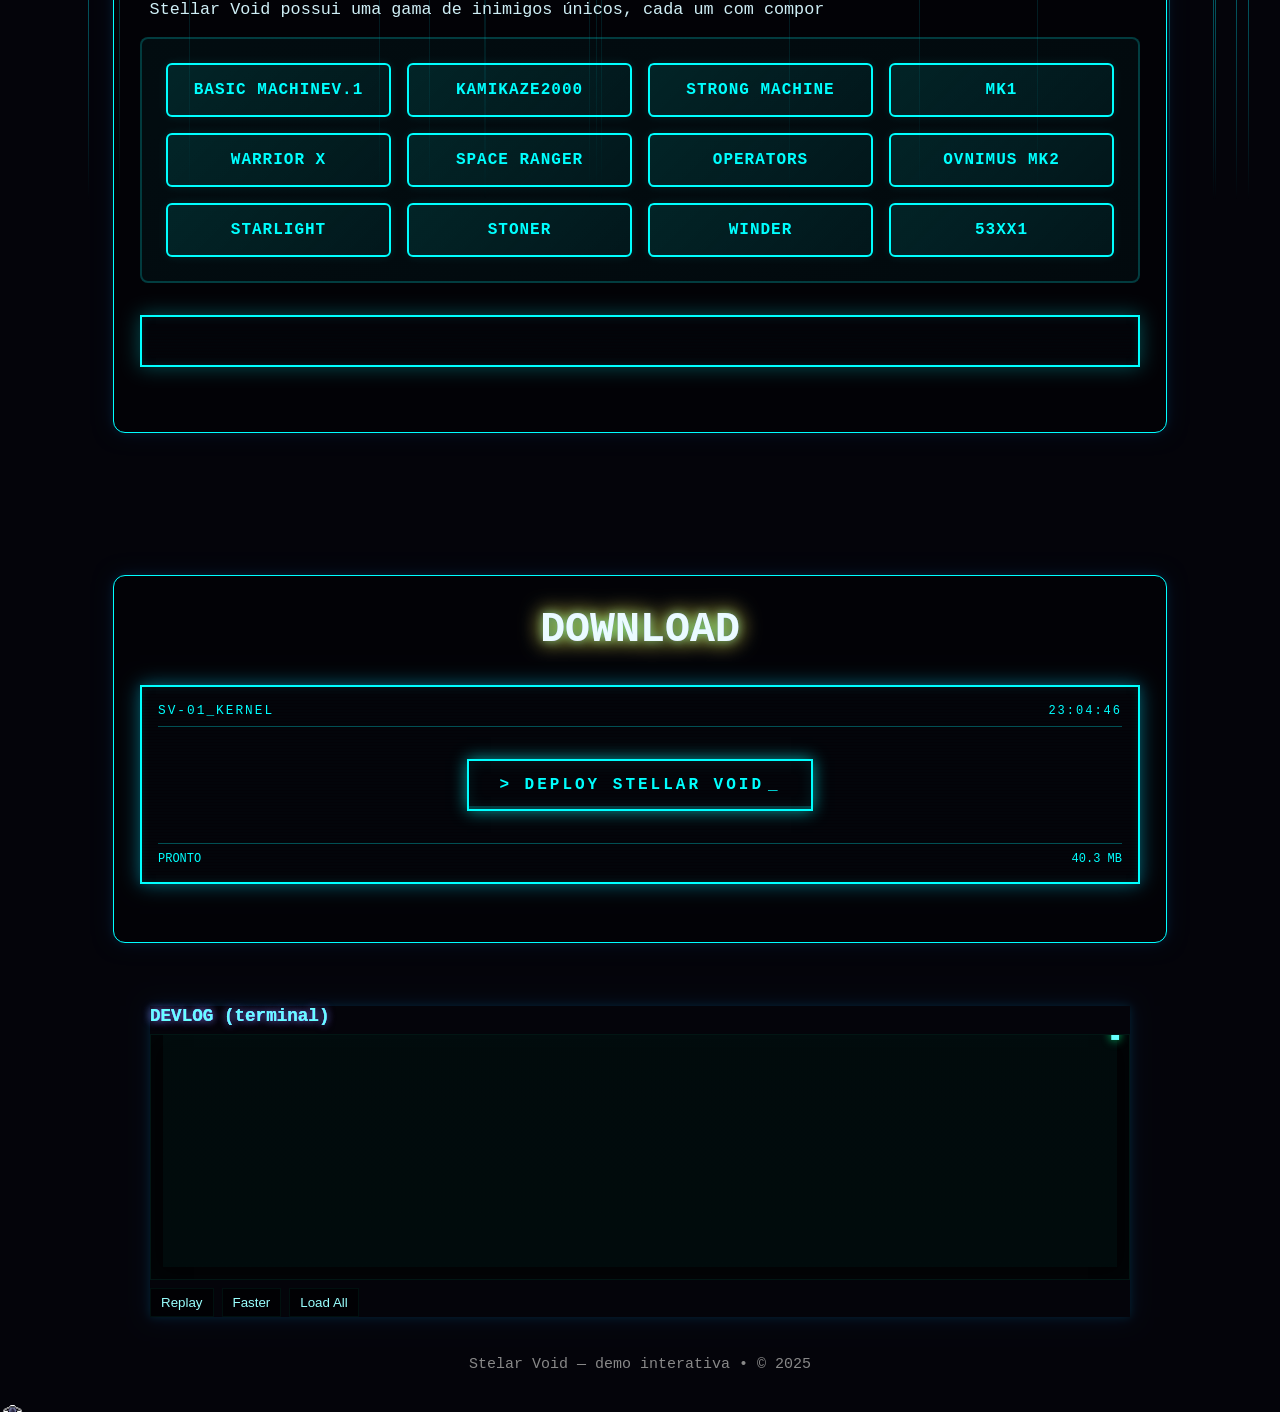
==== commit 9823290c: "Adicionado vídeo de fundo ao site e atualizadas imagens do logotipo" ====
--- a/game.html
+++ b/game.html
@@ -19,6 +19,11 @@
 
 <body>
 
+  <video id="bg-video" autoplay muted loop playsinline aria-hidden="true">
+    <source src="media/Videos/Fundo_site_60_frames.mp4" type="video/mp4">
+    O teu navegador não suporta vídeo HTML5.
+  </video>
+
   <!-- Loading overlay shown until the page is fully ready -->
   <div id="site-loader" aria-hidden="true">
     <div class="loader-inner" role="status" aria-live="polite">
@@ -32,7 +37,7 @@
   </div>
 
   <header>
-    <img src="media/img/stellarvoid_icon_barra.png" alt="Stellar Void" class="logo-barra">
+    <img src="media/img/Stellar_Void_compact_logo.png" alt="Stellar Void" class="logo-barra">
     <div class="header-right">
       <nav class="navegation" aria-label="Navegação principal">
         <a href="#sobre"><img src="media/img/keycaps/Keycap_sobre.png" alt="Sobre"></a>
@@ -50,7 +55,7 @@
   <main>
     <div class="hero-wrapper">
       <div class="media-frame">
-        <img src="media/gifs/Animation.gif" alt="Animação Stellar Void" class="gif-topo" loading="lazy" decoding="async"
+        <img src="media/img/Stellar_Void site logo.png" alt="Animação Stellar Void" class="gif-topo" loading="lazy" decoding="async"
           draggable="false" ondragstart="return false;">
         <div class="media-lock" aria-hidden="true"></div>
       </div>
--- a/style.css
+++ b/style.css
@@ -1,12 +1,12 @@
 html {
   scroll-behavior: smooth;
   scroll-padding-top: 92px; /* Prevent fixed header from overlapping anchor targets */
+  height: 100%;
 }
 
 body {
   margin: 0;
   font-family: monospace;
-  background-image: url(media/img/Background_site.png);
   /* Dark fallback colour so the page never shows white when image doesn't fill area */
   background-color: #04040a;
   background-size: cover; /* fill the viewport */
@@ -16,6 +16,18 @@
   min-height: 100vh;
   cursor: url(media/img/spr_gui_vida.cur), default;
 } 
+
+/* Background video: covers viewport, sits behind content */
+#bg-video {
+  position: fixed;
+  top: 0;
+  left: 0;
+  width: 100vw;
+  height: 100vh;
+  object-fit: cover;
+  z-index: -1;
+  pointer-events: none;
+}
 
 /* Hero starfield canvas */
 .hero-caixa {
